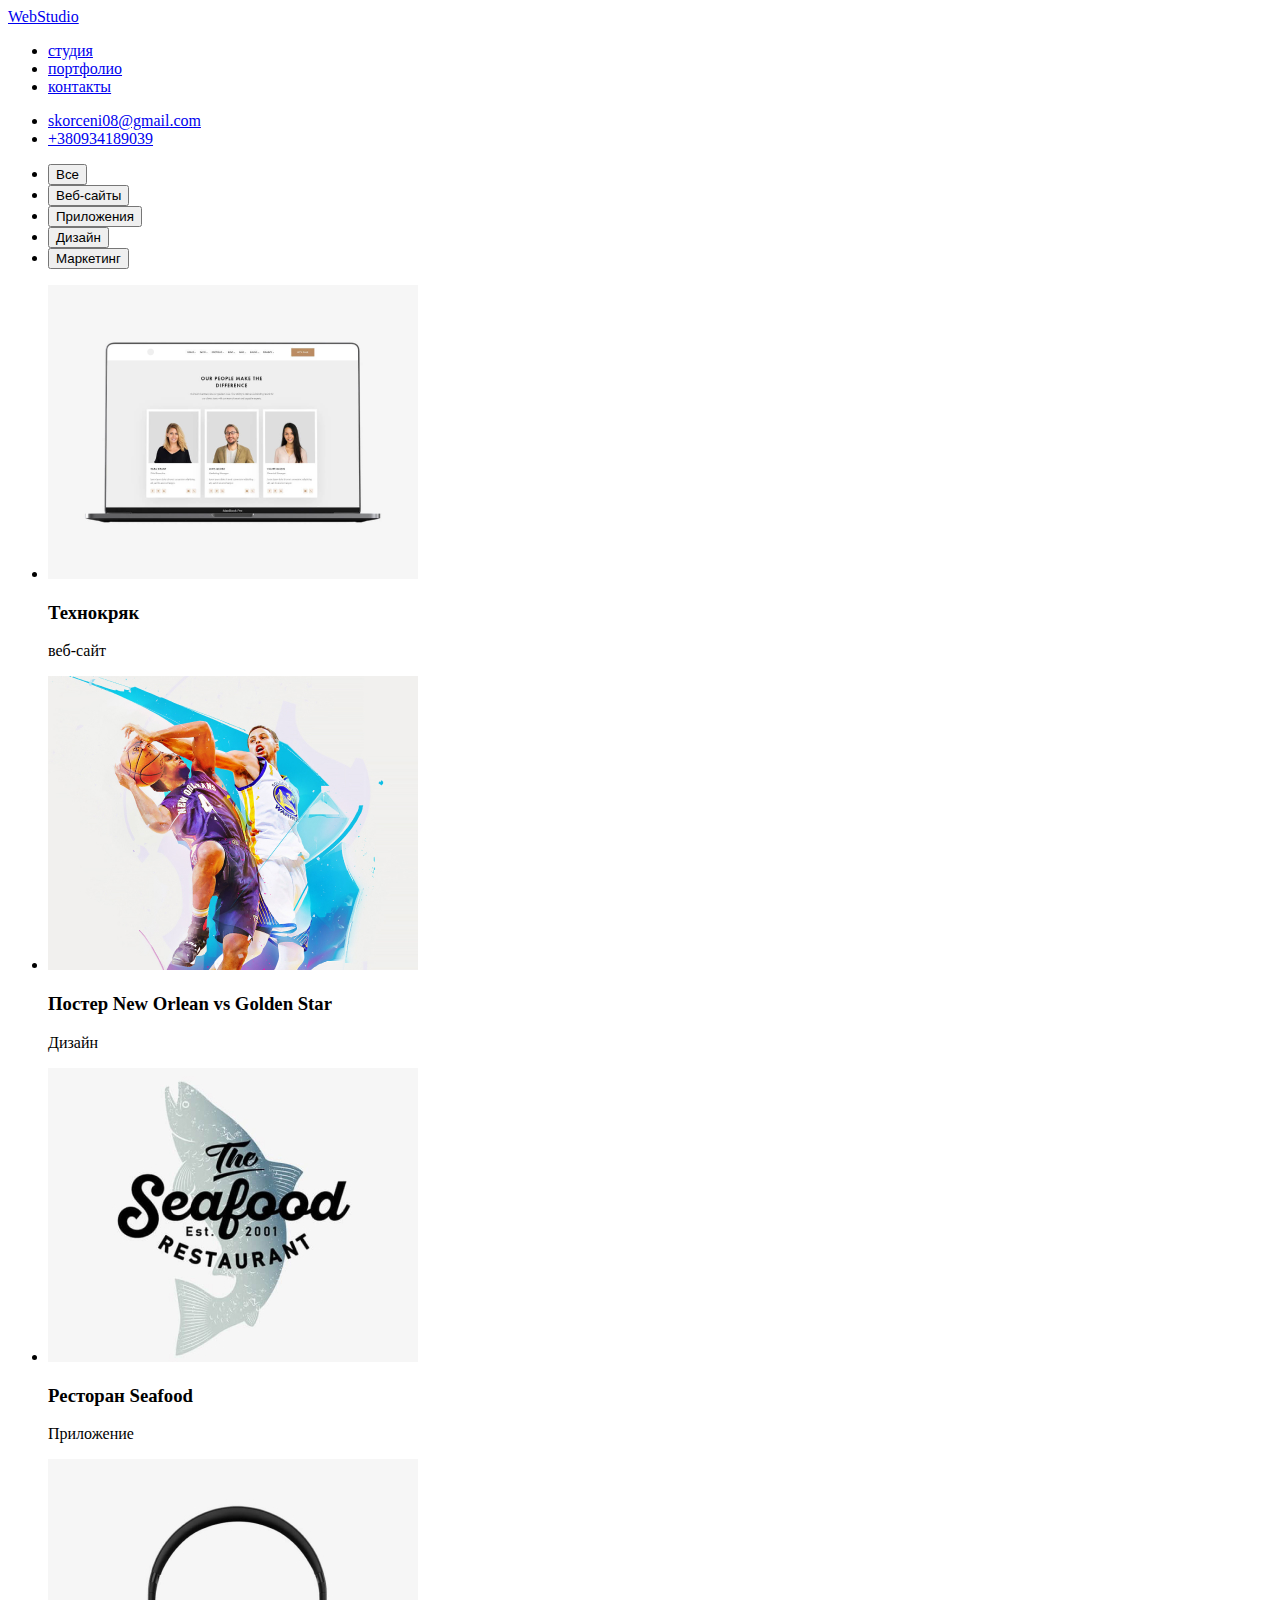
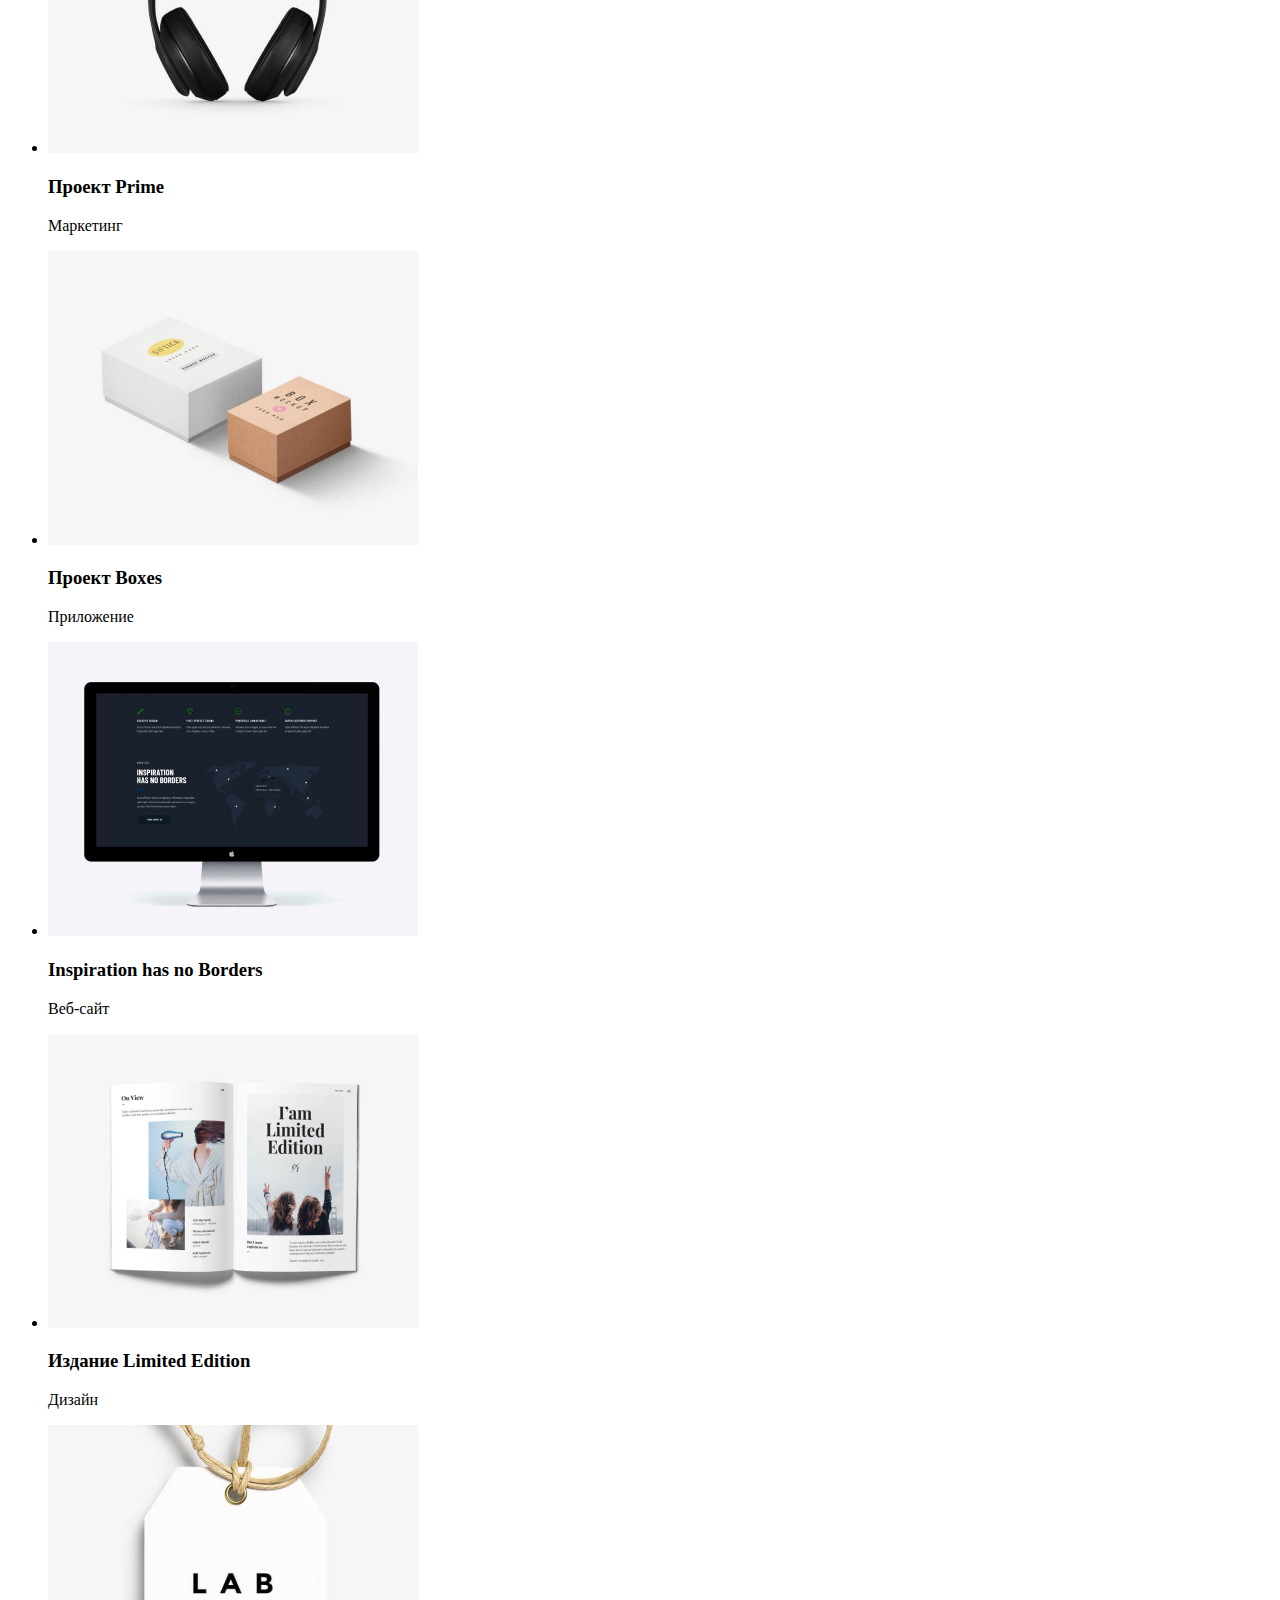
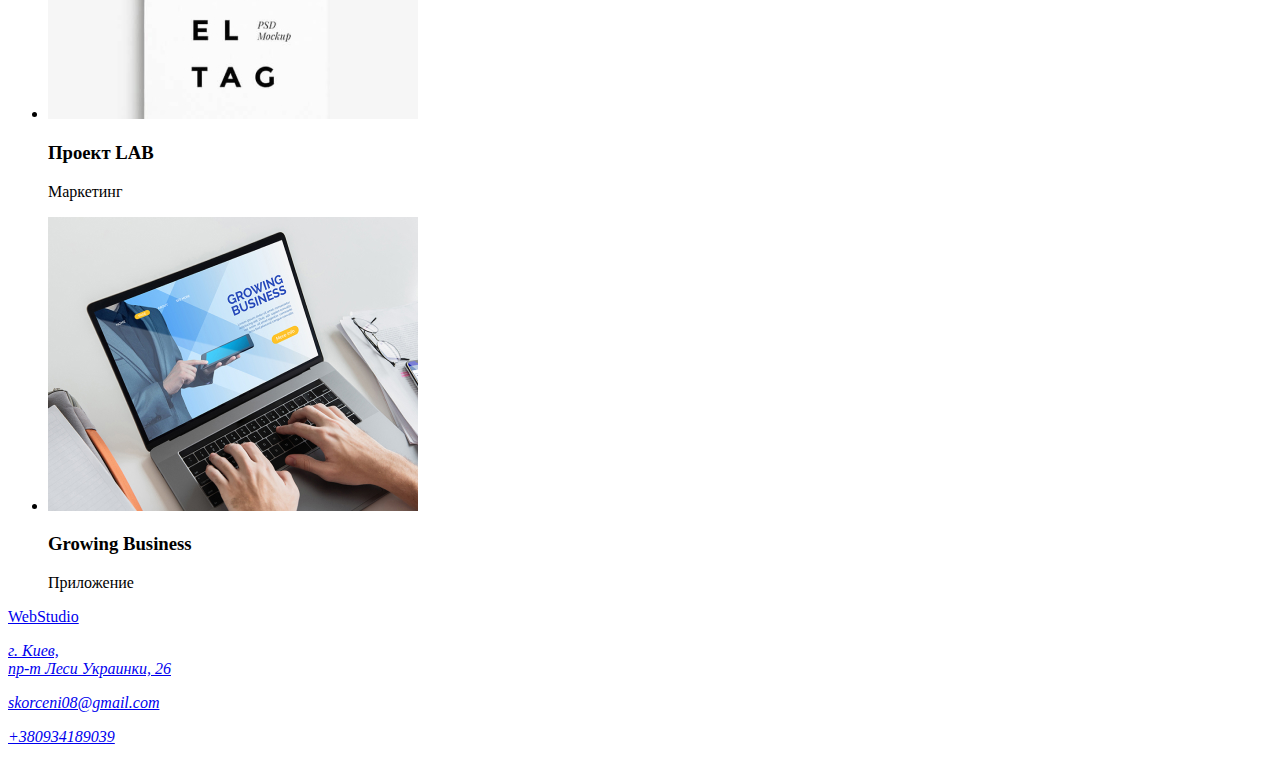
==== portfolio.html @ 2026e8f8 "html" ====
<!DOCTYPE html>
<html lang="en">
    <head>
        <meta charset="UTF-8">
        <meta name="viewport" content="width=device-width, initial-scale=1.0">
        <title>Document</title>
        <link rel="stylesheet" href="https://cdnjs.cloudflare.com/ajax/libs/modern-normalize/1.0.0/modern-normalize.min.css" integrity="sha512-ISS7cAi1PEhQ8jnbJpJZMd29NlhNj4AWYyLOSp2CE/CsHxTCu+r+t0D2yoJudVrd0/8fTVPUVDzY5Tvli75u/g==" crossorigin="anonymous" />
        <link rel="stylesheet" href="./css/style.css">
        <link rel = "preconnect" href = "https://fonts.gstatic.com">
    </head>
<body>
<!--навигация-->
    <header>
        <nav>
           <a href="./index.html">WebStudio</a>
           <ul>   
              <li><a href="./studia.html">студия</a></li>
              <li><a href="./portfolio.html">портфолио</a></li>
              <li><a href="./contacts.html">контакты</a></li>  
          </ul>
        </nav>
        <!--контакты-->
          <ul>
            <li><a href="mailto:skorceni08@gmail.com">skorceni08@gmail.com</a></li>
            <li><a href="tel:+380934189039">+380934189039</a></li>
          </ul>
    </header>
    <main>
        <!-- функционал -->
        <section>
          <ul>
            <li class="buttons" type="button"><button>Все</button> </li>
            <li class="buttons" type="button"><button>Веб-сайты</button></li>
            <li class="buttons" type="button"><button>Приложения</button></li>
            <li class="buttons" type="button"><button>Дизайн</button> </li>
            <li class="buttons" type="button"><button>Маркетинг</button> </li>
          </ul>
        </section>
        <!--портфолио-->
        <section>
          <ul>
            <li>
              <img class="portfolio" src="./img/techno.png" alt="вебсайт" width="370">
              <h3>Технокряк</h3>
              <p>веб-сайт</p>
            </li>
            <li>
              <img class="portfolio" src="./img/design.jpg" alt="дизайн" width="370">
              <h3>Постер New Orlean vs Golden Star</h3>
              <p>Дизайн</p>
            </li>
            <li>
              <img class="portfolio" src="./img/apps.jpg" alt="приложение" width="370">
              <h3>Ресторан Seafood</h3>
              <p>Приложение</p>
            </li>
            <li>
              <img class="portfolio" src="./img/marketing.jpg" alt="маркетинг">
              <h3>Проект Prime</h3>
              <p>Маркетинг</p>
            </li>
            <li>
              <img class="portfolio" src="./img/apps2.jpg" alt="приложение">
              <h3>Проект Boxes</h3>
              <p>Приложение</p>
            </li>
            <li>
              <img class="portfolio" src="./img/website2.jpg" alt="вебсайт">
              <h3>Inspiration has no Borders</h3>
              <p>Веб-сайт</p>
            </li>
            <li>
              <img class="portfolio" src="./img/design2.jpg" alt="вебсайт">
              <h3>Издание Limited Edition</h3>
              <p>Дизайн</p>
            </li>
            <li>
              <img class="portfolio" src="./img/marketing2.jpg" alt="маркетинг">
              <h3>Проект LAB</h3>
              <p>Маркетинг</p>
            </li>
            <li>
              <img class="portfolio" src="./img/apps3.jpg" alt="приложение">
              <h3>Growing Business</h3>
              <p>Приложение</p>
            </li>
          </ul>
        </section>
    </main> 
      <!-- Футер -->
      <footer>
        <a href="./index.html">WebStudio</a>
          <address>        
            <p><a href="https://www.google.com/maps/place/Lesi+Ukrainky+Blvd,+26,+Kyiv,+02000/@50.4265841,30.5361971,17z/data=!3m1!4b1!4m5!3m4!1s0x40d4cf0e033ecbe9:0x57a4dffefec77da0!8m2!3d50.4265807!4d30.5383858"> г. Киев,<br> пр-т Леси Украинки, 26</a></p>
          </address>
          <address>
            <p><a href="mailto:skorceni08@gmail.com">skorceni08@gmail.com</a></p>
            <p><a href="tel:+380934189039">+380934189039</a></p>
          </address>
      </footer>
  </body>
</html>
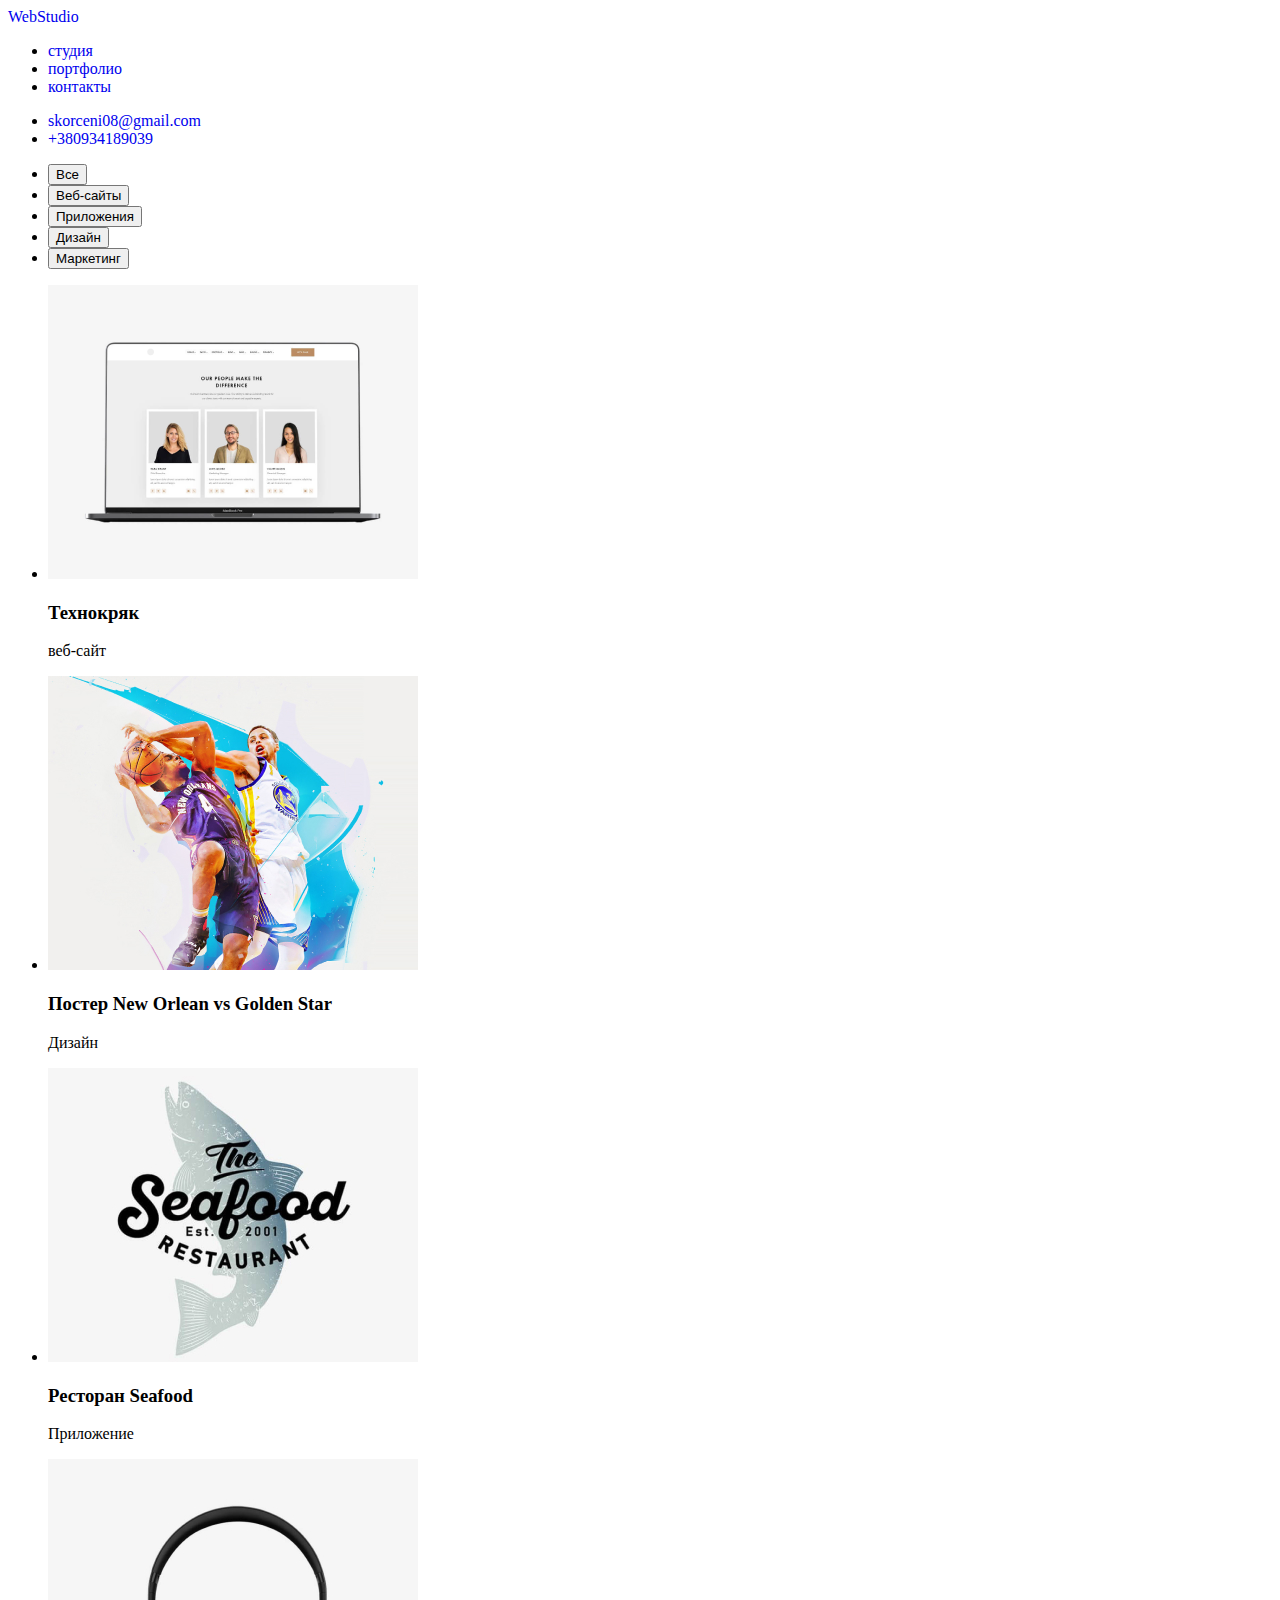
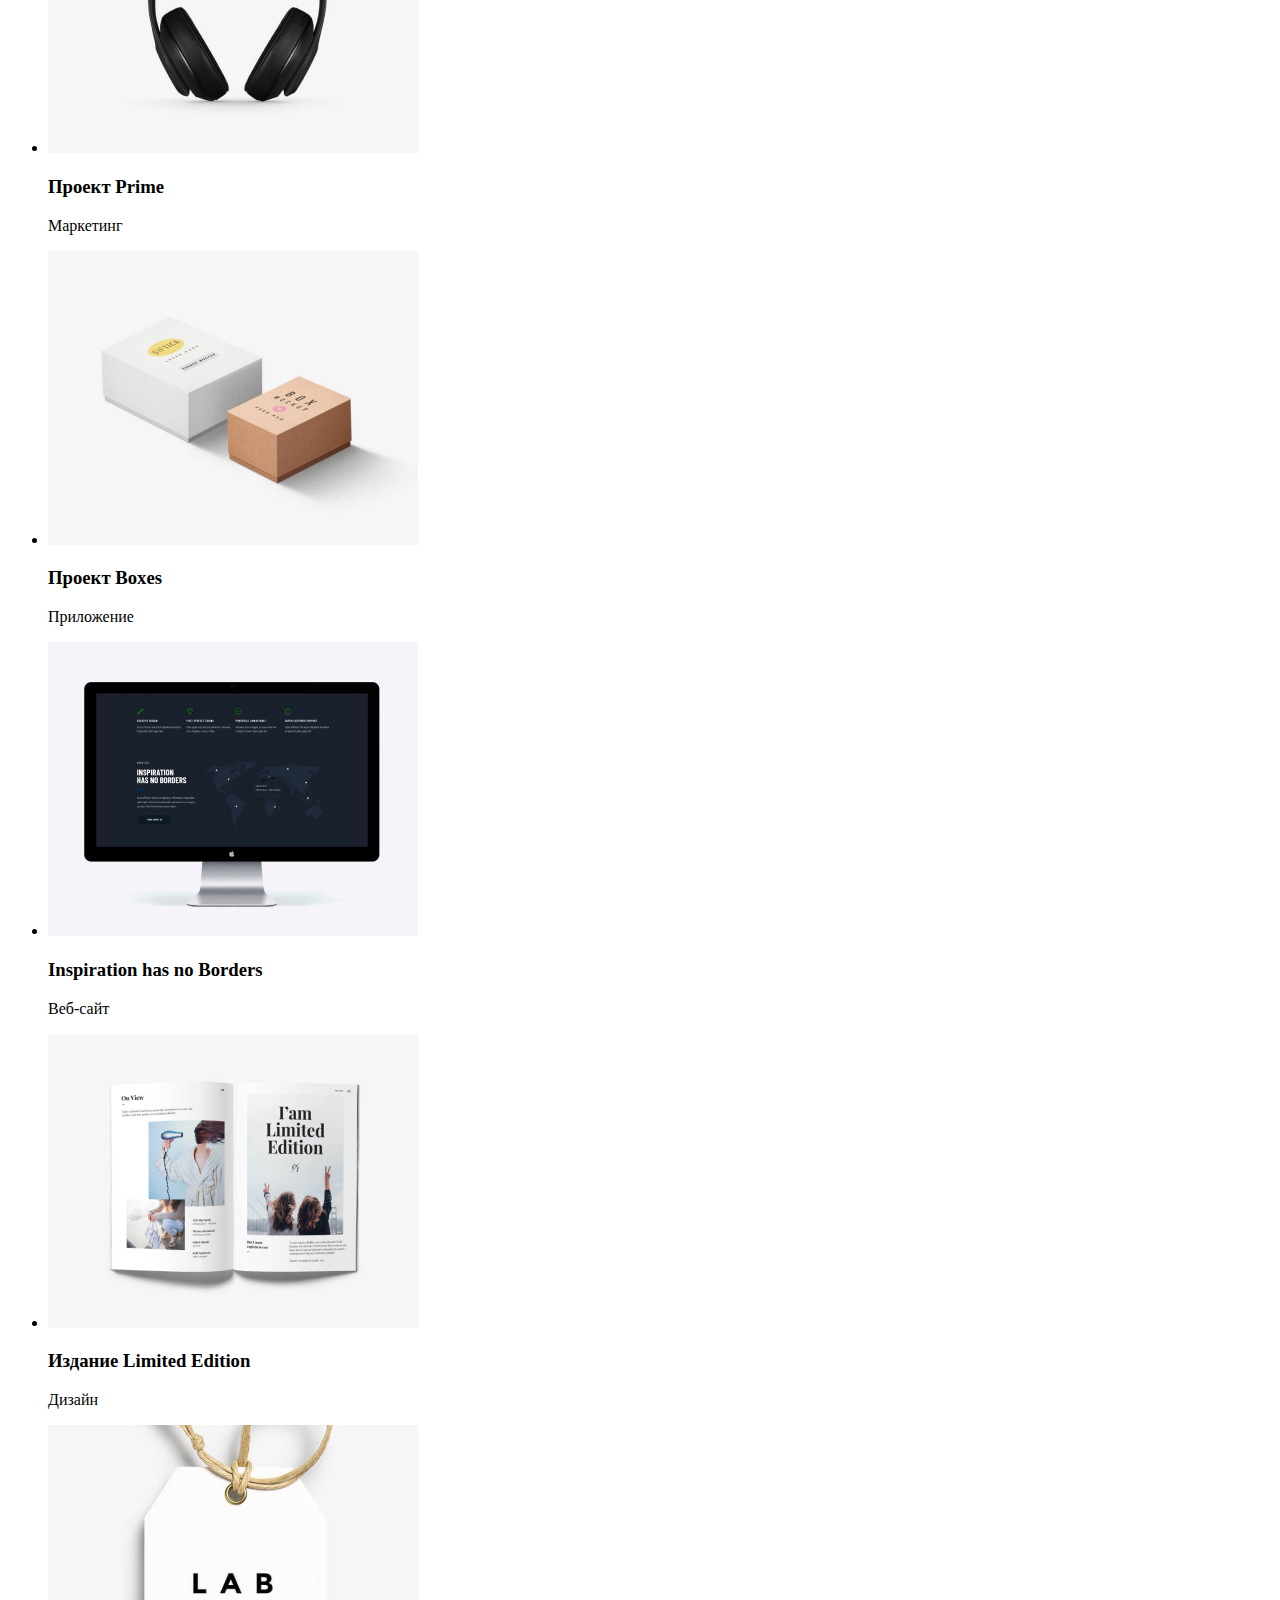
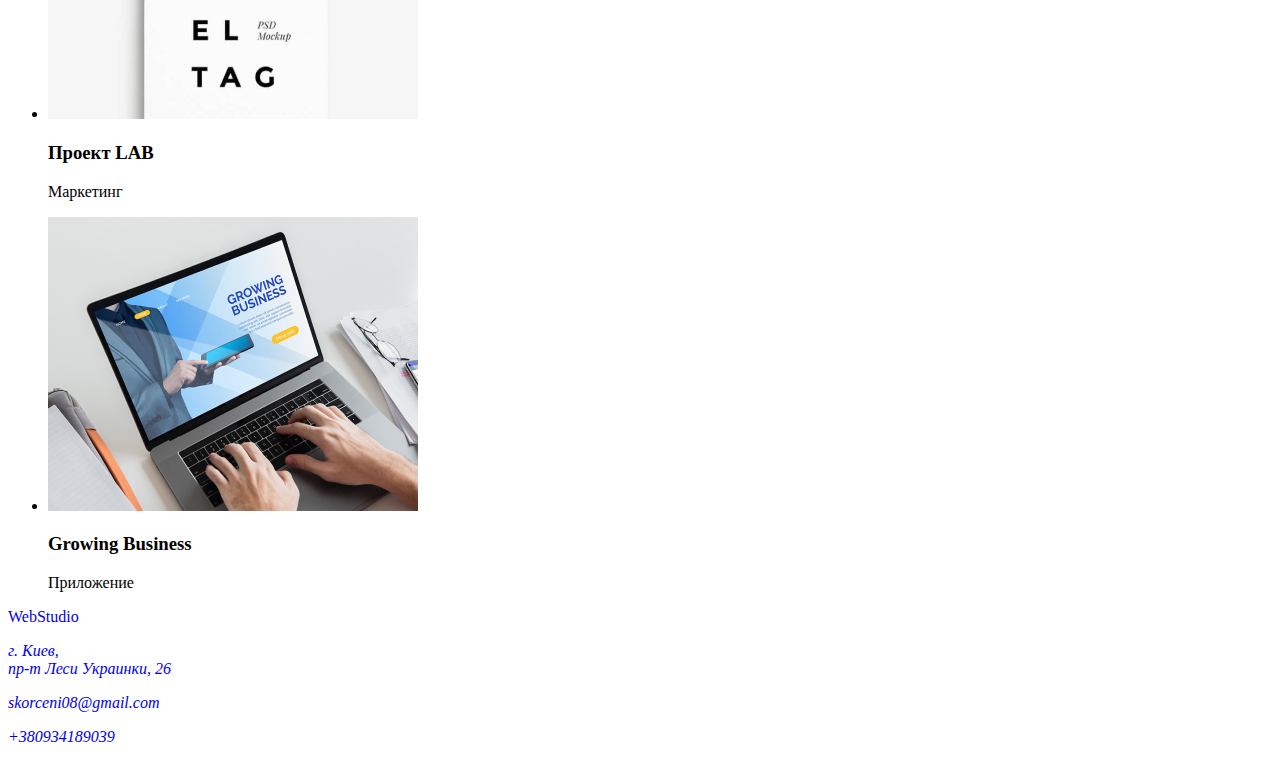
==== commit f45c605a: "css" ====
--- a/portfolio.html
+++ b/portfolio.html
@@ -1,14 +1,16 @@
 <!DOCTYPE html>
 <html lang="en">
-    <head>
-        <meta charset="UTF-8">
-        <meta name="viewport" content="width=device-width, initial-scale=1.0">
-        <title>Document</title>
-        <link rel="stylesheet" href="https://cdnjs.cloudflare.com/ajax/libs/modern-normalize/1.0.0/modern-normalize.min.css" integrity="sha512-ISS7cAi1PEhQ8jnbJpJZMd29NlhNj4AWYyLOSp2CE/CsHxTCu+r+t0D2yoJudVrd0/8fTVPUVDzY5Tvli75u/g==" crossorigin="anonymous" />
-        <link rel="stylesheet" href="./css/style.css">
-        <link rel = "preconnect" href = "https://fonts.gstatic.com">
-    </head>
-<body>
+<head>
+    <meta charset="UTF-8">
+    <meta name="viewport" content="width=device-width, initial-scale=1.0">
+    <title>Document</title> 
+    <link rel="stylesheet" href="./css/style.css">
+    <link rel="stylesheet" href="https://cdnjs.cloudflare.com/ajax/libs/modern-normalize/1.0.0/modern-normalize.min.css" integrity="sha512-ISS7cAi1PEhQ8jnbJpJZMd29NlhNj4AWYyLOSp2CE/CsHxTCu+r+t0D2yoJudVrd0/8fTVPUVDzY5Tvli75u/g==" crossorigin="anonymous" />
+    <link rel = "preconnect" href = "https://fonts.gstatic.com">
+    
+  </head>
+
+  <body>
 <!--навигация-->
     <header>
         <nav>
--- a/css/style.css
+++ b/css/style.css
@@ -0,0 +1,16 @@
+body {
+background-color:white;
+}
+
+a {
+  text-decoration: none;
+}
+
+.footer {
+  background-color: #000000;
+}
+.buttons :hover,
+.buttons :focus {
+ background-color: #2196F3;
+  color: white
+}
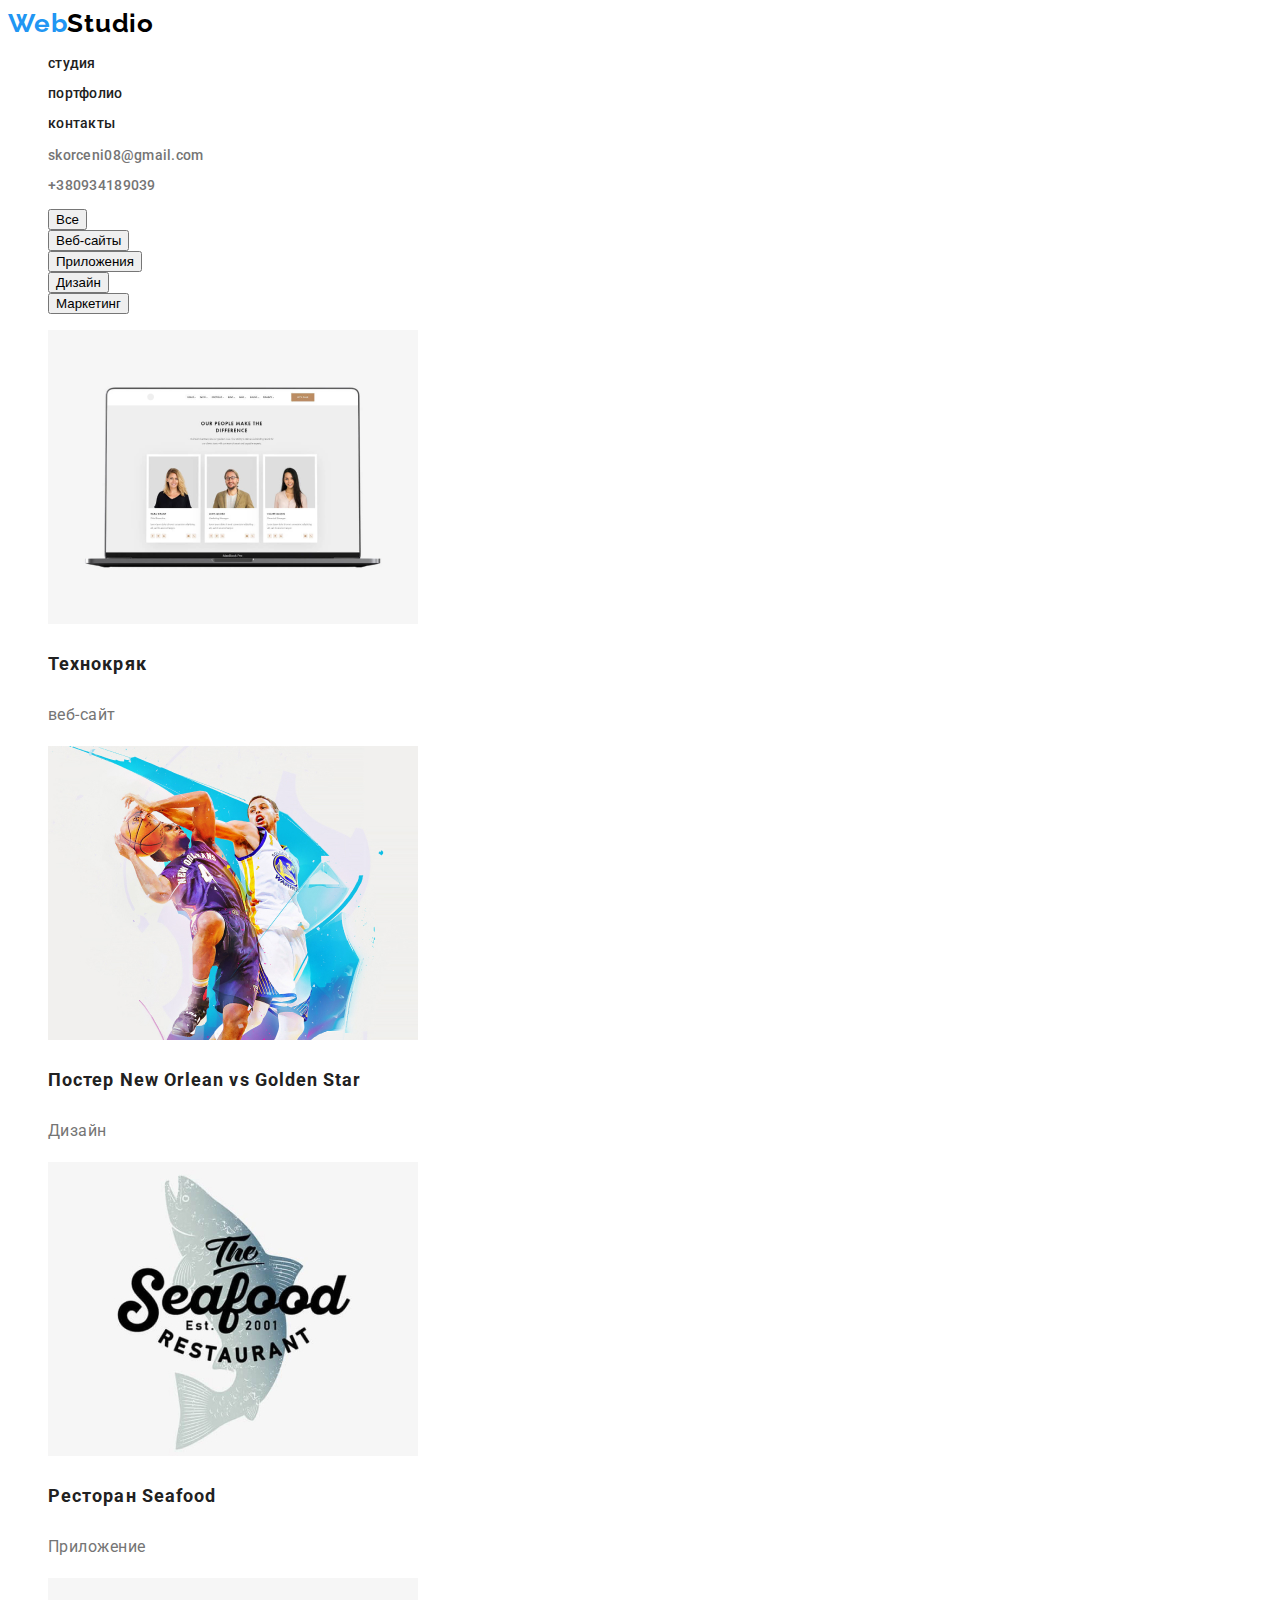
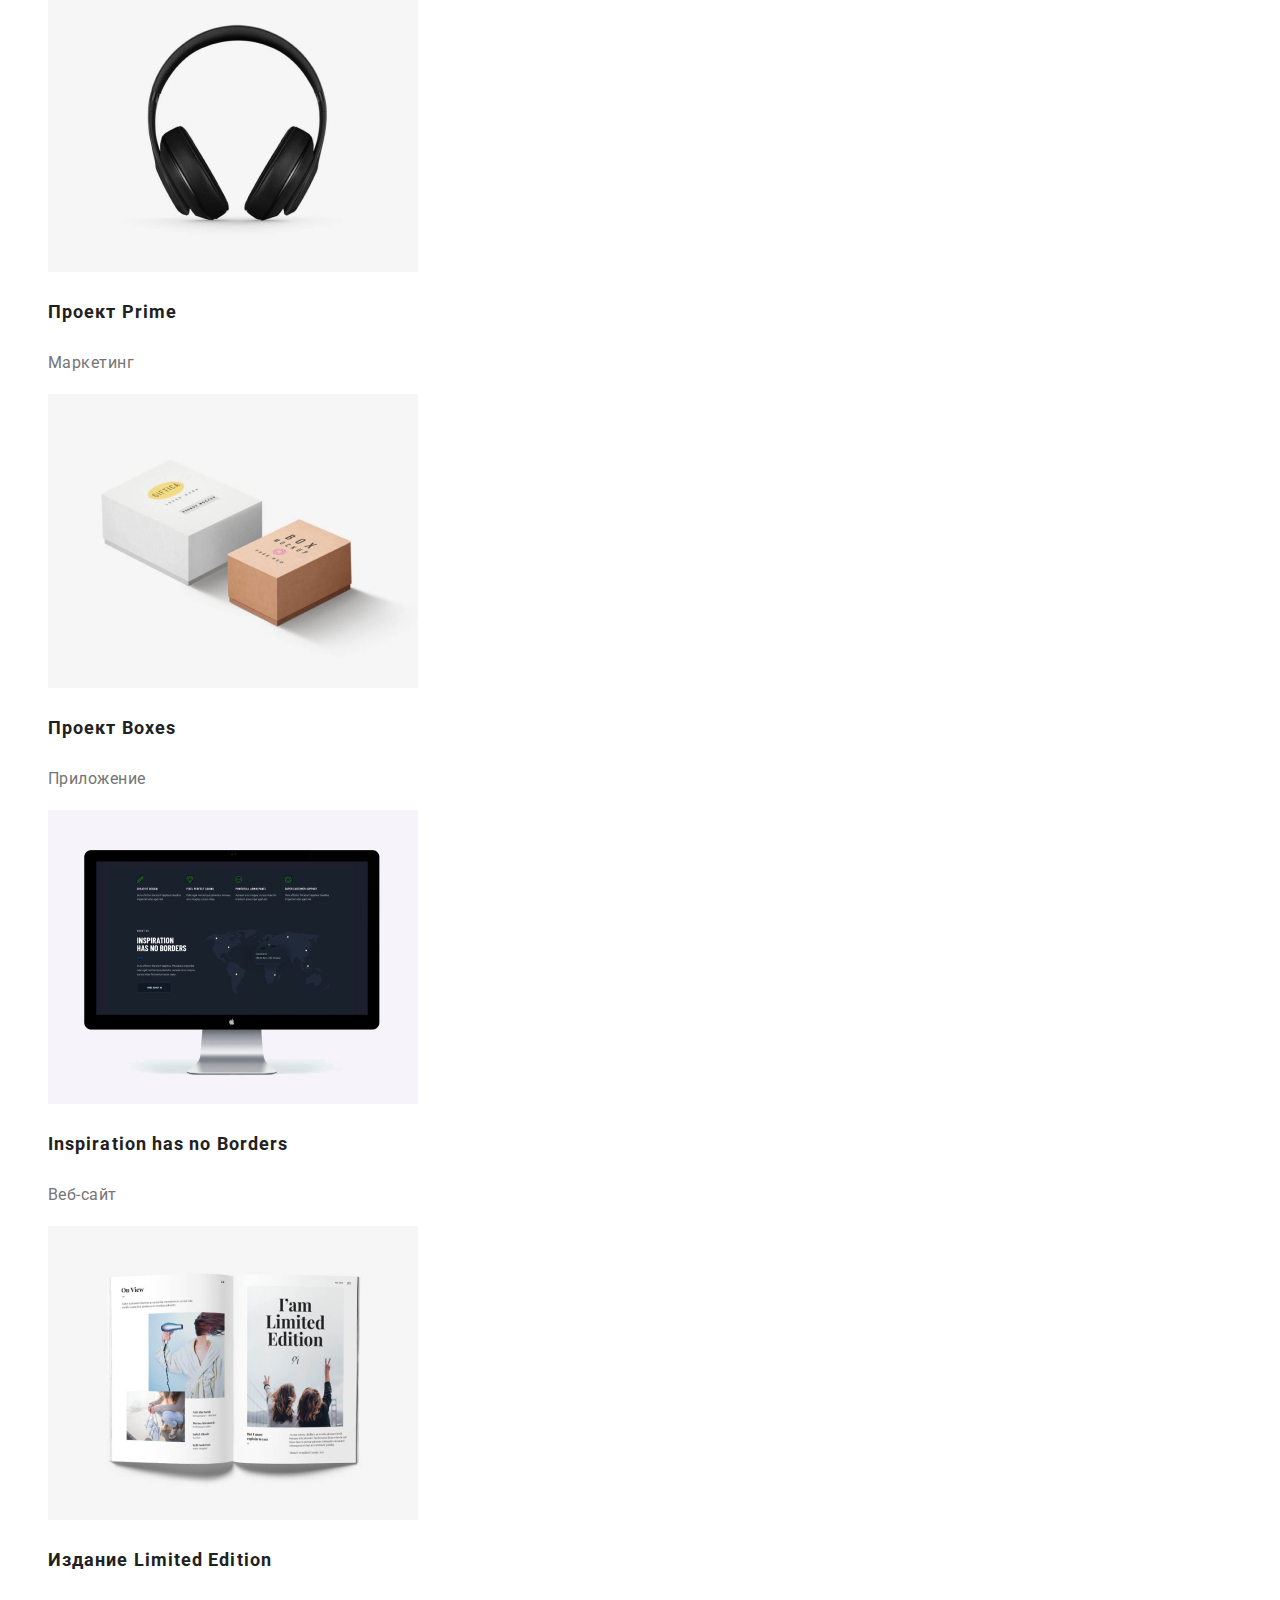
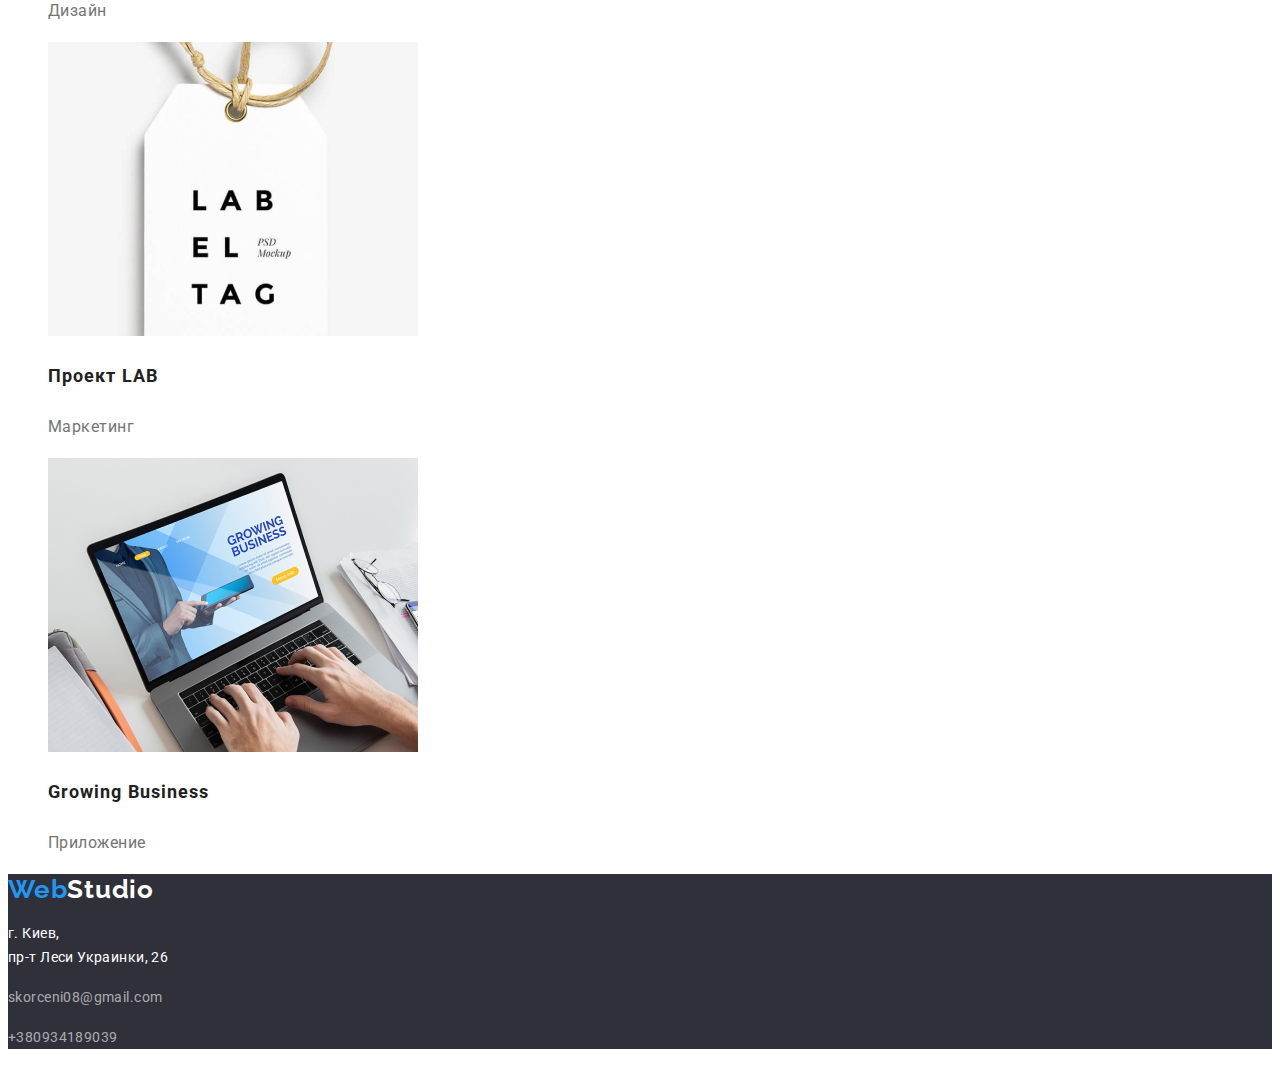
==== commit 68229d83: "cssfin" ====
--- a/portfolio.html
+++ b/portfolio.html
@@ -6,32 +6,35 @@
     <title>Document</title> 
     <link rel="stylesheet" href="./css/style.css">
     <link rel="stylesheet" href="https://cdnjs.cloudflare.com/ajax/libs/modern-normalize/1.0.0/modern-normalize.min.css" integrity="sha512-ISS7cAi1PEhQ8jnbJpJZMd29NlhNj4AWYyLOSp2CE/CsHxTCu+r+t0D2yoJudVrd0/8fTVPUVDzY5Tvli75u/g==" crossorigin="anonymous" />
-    <link rel = "preconnect" href = "https://fonts.gstatic.com">
-    
-  </head>
-
-  <body>
+    <link rel="preconnect" href="https://fonts.gstatic.com">
+    <link rel="stylesheet" href="https://fonts.googleapis.com/css2?family=Raleway&family=Roboto&display=swap">
+    <link rel="preconnect" href="https://fonts.gstatic.com">
+    <link rel="stylesheet" href="https://fonts.googleapis.com/css2?family=Raleway&family=Roboto&display=swap" >  
+</head>
+<body>
 <!--навигация-->
-    <header>
+    <header class="header">
         <nav>
-           <a href="./index.html">WebStudio</a>
-           <ul>   
-              <li><a href="./studia.html">студия</a></li>
-              <li><a href="./portfolio.html">портфолио</a></li>
-              <li><a href="./contacts.html">контакты</a></li>  
+           
+           <a href="./index.html"class="header-logo"><span class="web">Web</span><span class="studio">Studio</span></a>
+           
+           <ul class="header-navigation">   
+              <li><a href="./studia.html" class="header-link"><p>студия</p></a></li>
+              <li><a href="./portfolio.html" class="header-link"><p>портфолио</p></a></li>
+              <li><a href="./contacts.html" class="header-link"><p>контакты</p></a></li>  
           </ul>
         </nav>
         <!--контакты-->
-          <ul>
-            <li><a href="mailto:skorceni08@gmail.com">skorceni08@gmail.com</a></li>
-            <li><a href="tel:+380934189039">+380934189039</a></li>
+          <ul class="heder-contacts">
+            <li><a href="mailto:skorceni08@gmail.com" class="header-contact"><p>skorceni08@gmail.com</p></a></li>
+            <li><a href="tel:+380934189039" class="header-contact"><p>+380934189039</p> </a></li>
           </ul>
     </header>
-    <main>
+    <main class="maininfo">
         <!-- функционал -->
-        <section>
-          <ul>
-            <li class="buttons" type="button"><button>Все</button> </li>
+        <section class="buttons-section">
+          <ul >
+            <li class="buttons" type="button"><button><span>Все</span></button> </li>
             <li class="buttons" type="button"><button>Веб-сайты</button></li>
             <li class="buttons" type="button"><button>Приложения</button></li>
             <li class="buttons" type="button"><button>Дизайн</button> </li>
@@ -43,62 +46,62 @@
           <ul>
             <li>
               <img class="portfolio" src="./img/techno.png" alt="вебсайт" width="370">
-              <h3>Технокряк</h3>
-              <p>веб-сайт</p>
+              <h3 class="name-project">Технокряк</h3>
+              <p class="tipe-project">веб-сайт</p>
             </li>
             <li>
               <img class="portfolio" src="./img/design.jpg" alt="дизайн" width="370">
-              <h3>Постер New Orlean vs Golden Star</h3>
-              <p>Дизайн</p>
+              <h3 class="name-project">Постер New Orlean vs Golden Star</h3>
+              <p class="tipe-project">Дизайн</p>
             </li>
             <li>
               <img class="portfolio" src="./img/apps.jpg" alt="приложение" width="370">
-              <h3>Ресторан Seafood</h3>
-              <p>Приложение</p>
+              <h3 class="name-project">Ресторан Seafood</h3>
+              <p class="tipe-project">Приложение</p>
             </li>
             <li>
               <img class="portfolio" src="./img/marketing.jpg" alt="маркетинг">
-              <h3>Проект Prime</h3>
-              <p>Маркетинг</p>
+              <h3 class="name-project">Проект Prime</h3>
+              <p class="tipe-project">Маркетинг</p>
             </li>
             <li>
               <img class="portfolio" src="./img/apps2.jpg" alt="приложение">
-              <h3>Проект Boxes</h3>
-              <p>Приложение</p>
+              <h3 class="name-project">Проект Boxes</h3>
+              <p class="tipe-project">Приложение</p>
             </li>
             <li>
               <img class="portfolio" src="./img/website2.jpg" alt="вебсайт">
-              <h3>Inspiration has no Borders</h3>
-              <p>Веб-сайт</p>
+              <h3 class="name-project">Inspiration has no Borders</h3>
+              <p class="tipe-project">Веб-сайт</p>
             </li>
             <li>
               <img class="portfolio" src="./img/design2.jpg" alt="вебсайт">
-              <h3>Издание Limited Edition</h3>
-              <p>Дизайн</p>
+              <h3 class="name-project">Издание Limited Edition</h3>
+              <p class="tipe-project">Дизайн</p>
             </li>
             <li>
               <img class="portfolio" src="./img/marketing2.jpg" alt="маркетинг">
-              <h3>Проект LAB</h3>
-              <p>Маркетинг</p>
+              <h3 class="name-project">Проект LAB</h3>
+              <p class="tipe-project">Маркетинг</p>
             </li>
             <li>
               <img class="portfolio" src="./img/apps3.jpg" alt="приложение">
-              <h3>Growing Business</h3>
-              <p>Приложение</p>
+              <h3 class="name-project">Growing Business</h3>
+              <p class="tipe-project">Приложение</p>
             </li>
           </ul>
         </section>
     </main> 
       <!-- Футер -->
-      <footer>
-        <a href="./index.html">WebStudio</a>
-          <address>        
-            <p><a href="https://www.google.com/maps/place/Lesi+Ukrainky+Blvd,+26,+Kyiv,+02000/@50.4265841,30.5361971,17z/data=!3m1!4b1!4m5!3m4!1s0x40d4cf0e033ecbe9:0x57a4dffefec77da0!8m2!3d50.4265807!4d30.5383858"> г. Киев,<br> пр-т Леси Украинки, 26</a></p>
-          </address>
-          <address>
-            <p><a href="mailto:skorceni08@gmail.com">skorceni08@gmail.com</a></p>
-            <p><a href="tel:+380934189039">+380934189039</a></p>
-          </address>
-      </footer>
-  </body>
+      <footer class="footer">
+        <a href="./index.html" class="logo" ><span class="web">Web</span><span class="footerstudio">Studio</span></a>
+        <address>        
+          <p><a href="https://www.google.com/maps/place/Lesi+Ukrainky+Blvd,+26,+Kyiv,+02000/@50.4265841,30.5361971,17z/data=!3m1!4b1!4m5!3m4!1s0x40d4cf0e033ecbe9:0x57a4dffefec77da0!8m2!3d50.4265807!4d30.5383858" class="footer-map"> г. Киев,<br> пр-т Леси Украинки, 26</a></p>
+        </address>
+        <address>
+          <p><a href="mailto:skorceni08@gmail.com" class="footer-contacts">skorceni08@gmail.com</a></p>
+          <p><a href="tel:+380934189039" class="footer-contacts">+380934189039</a></p>
+        </address>
+</footer>
+</body>
 </html>--- a/css/style.css
+++ b/css/style.css
@@ -1,16 +1,207 @@
-body {
-background-color:white;
-}
-
 a {
   text-decoration: none;
 }
-
+li {
+  list-style-type: none;
+}
+.header-logo{
+  font-family: Raleway;
+  font-style: normal;
+  font-weight: bold;
+  font-size: 26px;
+  line-height: 31px;
+  letter-spacing: 0.03em;
+}
+.web {
+  font-family: Raleway;
+  font-style: normal;
+  font-weight: bold;
+  font-size: 26px;
+  line-height: 31px;
+  letter-spacing: 0.03em;
+  color: #2196f3;
+}
+.studio {
+  font-family: Raleway;
+  font-style: normal;
+  font-weight: bold;
+  font-size: 26px;
+  line-height: 31px;
+  letter-spacing: 0.03em;
+  color: #000000;
+}
+
+.header{
+  background-color: #FFFFFF;
+}
+.header-link{
+  font-family: Roboto;
+  font-style: normal;
+  font-weight: 500;
+  font-size: 14px;
+  line-height: 16px;
+  letter-spacing: 0.02em;
+  color: #212121;
+}
+.header-contact{
+  font-family: Roboto;
+  font-style: normal;
+  font-weight: 500;
+  font-size: 14px;
+  line-height: 16px;
+  letter-spacing: 0.02em;
+  color: #757575;
+}
+.header-navigation :hover{
+  color: #2196F3;
+} 
+.heder-contacts :hover{
+  color: #2196F3;
+}
+.baner{
+  background-color:  #2F303A;
+}
+.baner-text{
+  font-family: Roboto;
+  font-style: normal;
+  font-weight: 900;
+  font-size: 44px;
+  line-height: 60px;
+  text-align: center;
+  letter-spacing: 0.06em;
+  text-transform: uppercase;
+  color: #FFFFFF;
+}
+.baner-buttons :hover{
+  color:white;
+  background:#2196f3;
+}
+.baner-buttontext{
+font-family: Roboto;
+font-style: normal;
+font-weight: bold;
+font-size: 16px;
+line-height: 30px;
+display: flex;
+align-items: center;
+text-align: center;
+letter-spacing: 0.06em;
+color: #FFFFFF;
+}
+.post-title{
+  font-family: Roboto;
+  font-style: normal;
+  font-weight: bold;
+  font-size: 14px;
+  line-height: 16px;
+  letter-spacing: 0.03em;
+  text-transform: uppercase;
+  color: #212121;
+  }
+.post-text{
+  font-family: Roboto;
+  font-style: normal;
+  font-weight: normal;
+  font-size: 14px;
+  line-height: 24px;
+  letter-spacing: 0.03em;
+  color: #757575;
+  }
+.post-work{
+  font-family: Roboto;
+  font-style: normal;
+  font-weight: bold;
+  font-size: 36px;
+  line-height: 42px;
+  text-align: center;
+  letter-spacing: 0.03em;
+  color: #212121;
+  }
+.post-team{
+  font-family: Roboto;
+  font-style: normal;
+  font-weight: bold;
+  font-size: 36px;
+  line-height: 42px;
+  text-align: center;
+  letter-spacing: 0.03em;
+  color: #212121;
+}
+.name{
+  font-family: Roboto;
+  font-style: normal;
+  font-weight: 500;
+  font-size: 16px;
+  line-height: 19px;
+  letter-spacing: 0.03em;
+  color: #212121;
+}
+.position{
+  font-family: Roboto;
+  font-style: normal;
+  font-weight: normal;
+  font-size: 16px;
+  line-height: 19px;
+  letter-spacing: 0.03em;
+  color: #757575;
+}
 .footer {
-  background-color: #000000;
-}
-.buttons :hover,
-.buttons :focus {
- background-color: #2196F3;
-  color: white
-}
+  background: #2F303A;
+}
+.footerstudio {
+  font-family: Raleway;
+  font-style: normal;
+  font-weight: bold;
+  font-size: 26px;
+  line-height: 31px;
+  letter-spacing: 0.03em;
+  color: white;
+}
+.footer-map{
+  font-family: Roboto;
+  font-style: normal;
+  font-weight: normal;
+  font-size: 14px;
+  line-height: 24px;
+  letter-spacing: 0.03em;
+  color: #FFFFFF;
+}
+.footer-contacts{
+font-family: Roboto;
+font-style: normal;
+font-weight: normal;
+font-size: 14px;
+line-height: 24px;
+letter-spacing: 0.03em;
+color: rgba(255, 255, 255, 0.6);
+}
+
+address :hover{
+  color: #2196f3;
+}
+
+                              .buttons :hover{
+                                color:white;
+                                background:#2196f3;
+                              }
+                              .name-project{
+                                font-family: Roboto;
+                                font-style: normal;
+                                font-weight: bold;
+                                font-size: 18px;
+                                line-height: 36px;
+                                letter-spacing: 0.06em;
+                                color: #212121;
+                              }
+                              .tipe-project{
+                                font-family: Roboto;
+                                font-style: normal;
+                                font-weight: normal;
+                                font-size: 16px;
+                                line-height: 30px;
+                                letter-spacing: 0.03em;
+                                color: #757575;
+                              }
+
+  
+  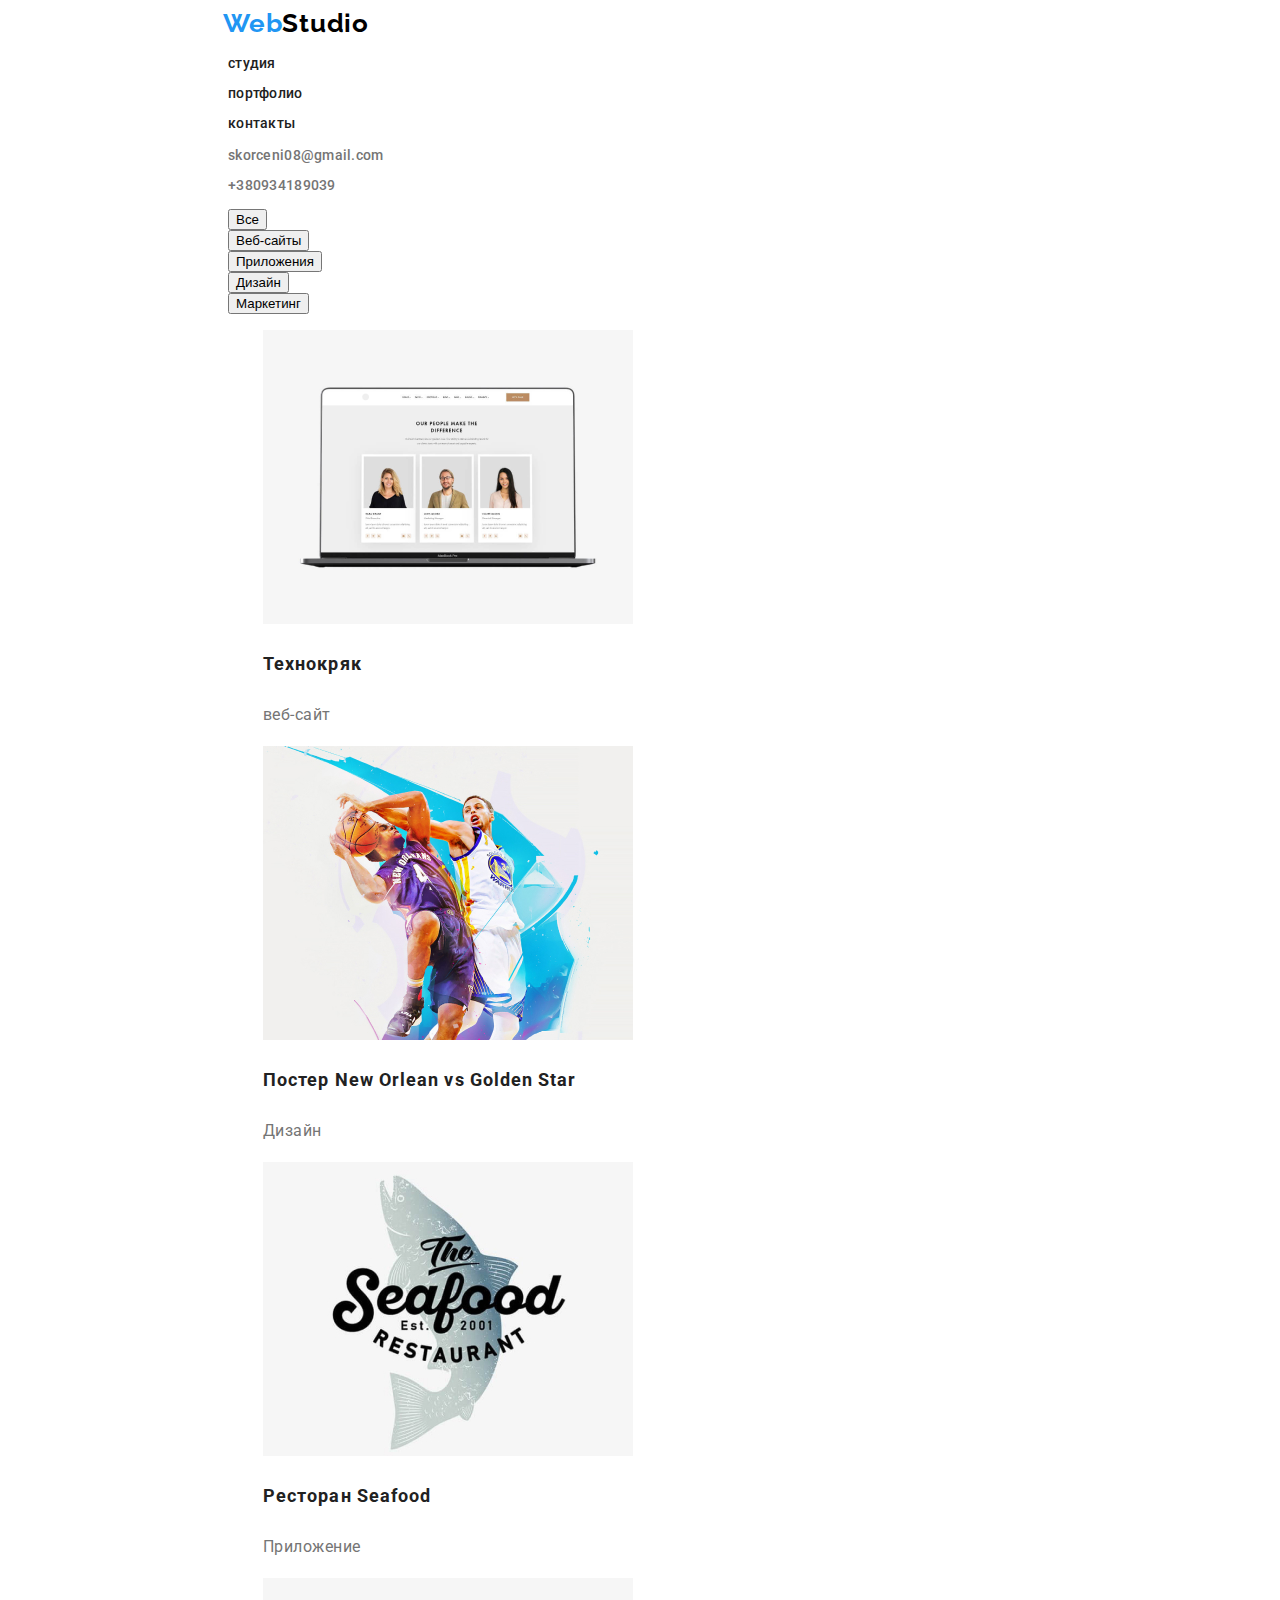
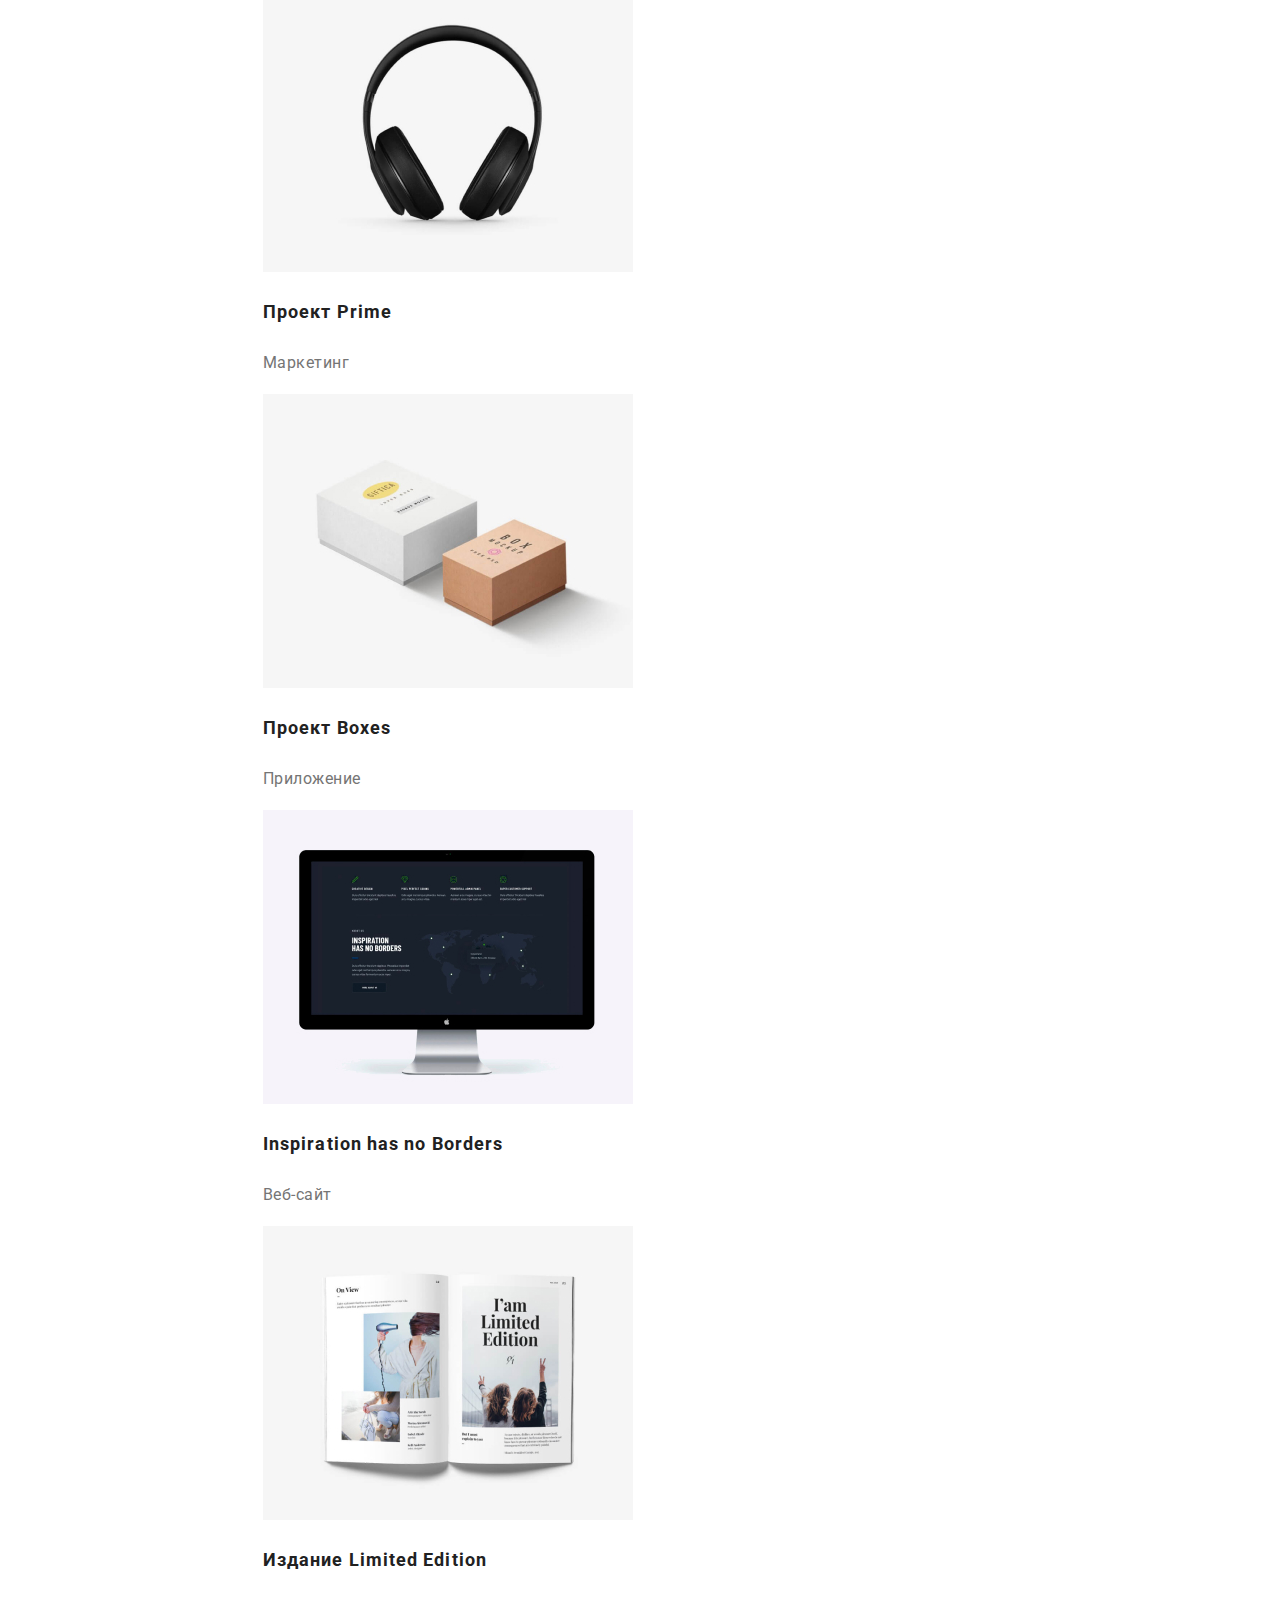
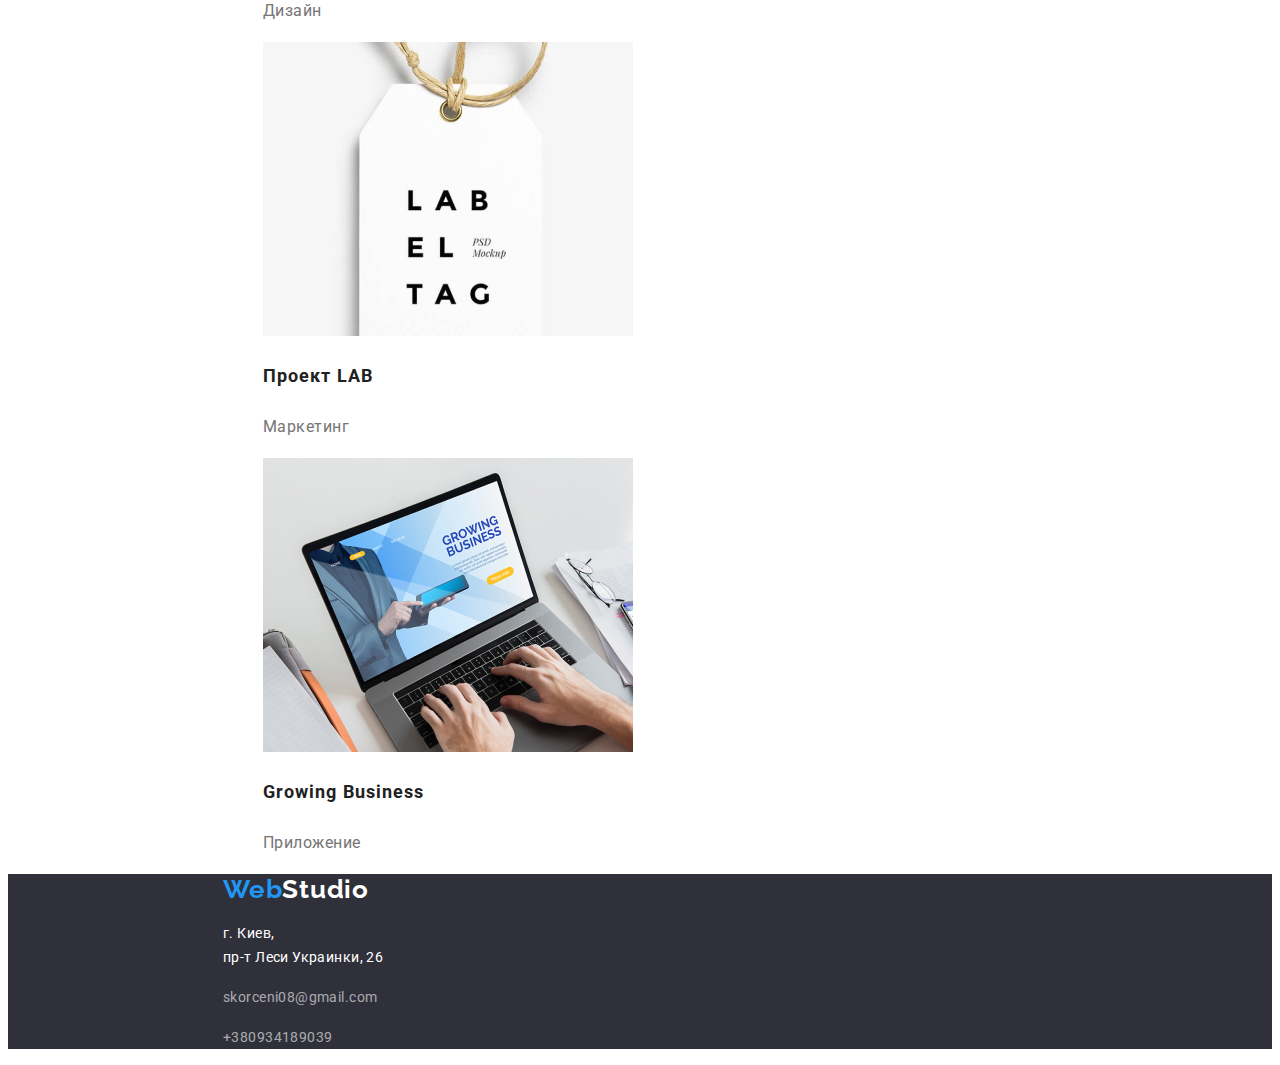
==== commit b1256396: "padding" ====
--- a/portfolio.html
+++ b/portfolio.html
@@ -42,7 +42,7 @@
           </ul>
         </section>
         <!--портфолио-->
-        <section>
+        <section class="portfolio-container">
           <ul>
             <li>
               <img class="portfolio" src="./img/techno.png" alt="вебсайт" width="370">
--- a/css/style.css
+++ b/css/style.css
@@ -1,3 +1,6 @@
+body {
+  box-flex: ;
+}
 a {
   text-decoration: none;
 }
@@ -11,6 +14,7 @@
   font-size: 26px;
   line-height: 31px;
   letter-spacing: 0.03em;
+  padding-left: 35px;
 }
 .web {
   font-family: Raleway;
@@ -33,6 +37,7 @@
 
 .header{
   background-color: #FFFFFF;
+  padding-left: 180px;
 }
 .header-link{
   font-family: Roboto;
@@ -60,6 +65,7 @@
 }
 .baner{
   background-color:  #2F303A;
+  padding-left: 180px;
 }
 .baner-text{
   font-family: Roboto;
@@ -88,6 +94,9 @@
 letter-spacing: 0.06em;
 color: #FFFFFF;
 }
+.post-benefits{
+  padding-left: 180px;
+}
 .post-title{
   font-family: Roboto;
   font-style: normal;
@@ -106,6 +115,9 @@
   line-height: 24px;
   letter-spacing: 0.03em;
   color: #757575;
+  }
+  .our-work{
+    padding-left: 180px;
   }
 .post-work{
   font-family: Roboto;
@@ -117,6 +129,9 @@
   letter-spacing: 0.03em;
   color: #212121;
   }
+  .our-team{
+    padding-left: 180px;
+  }
 .post-team{
   font-family: Roboto;
   font-style: normal;
@@ -147,6 +162,7 @@
 }
 .footer {
   background: #2F303A;
+  padding-left: 215px;
 }
 .footerstudio {
   font-family: Raleway;
@@ -202,6 +218,14 @@
                                 letter-spacing: 0.03em;
                                 color: #757575;
                               }
+                              .buttons-section {
+                                padding-left: 180px;
+                              }
+                              .portfolio-container{
+                                padding-left: 215px;
+                              }
+                              
+
 
   
   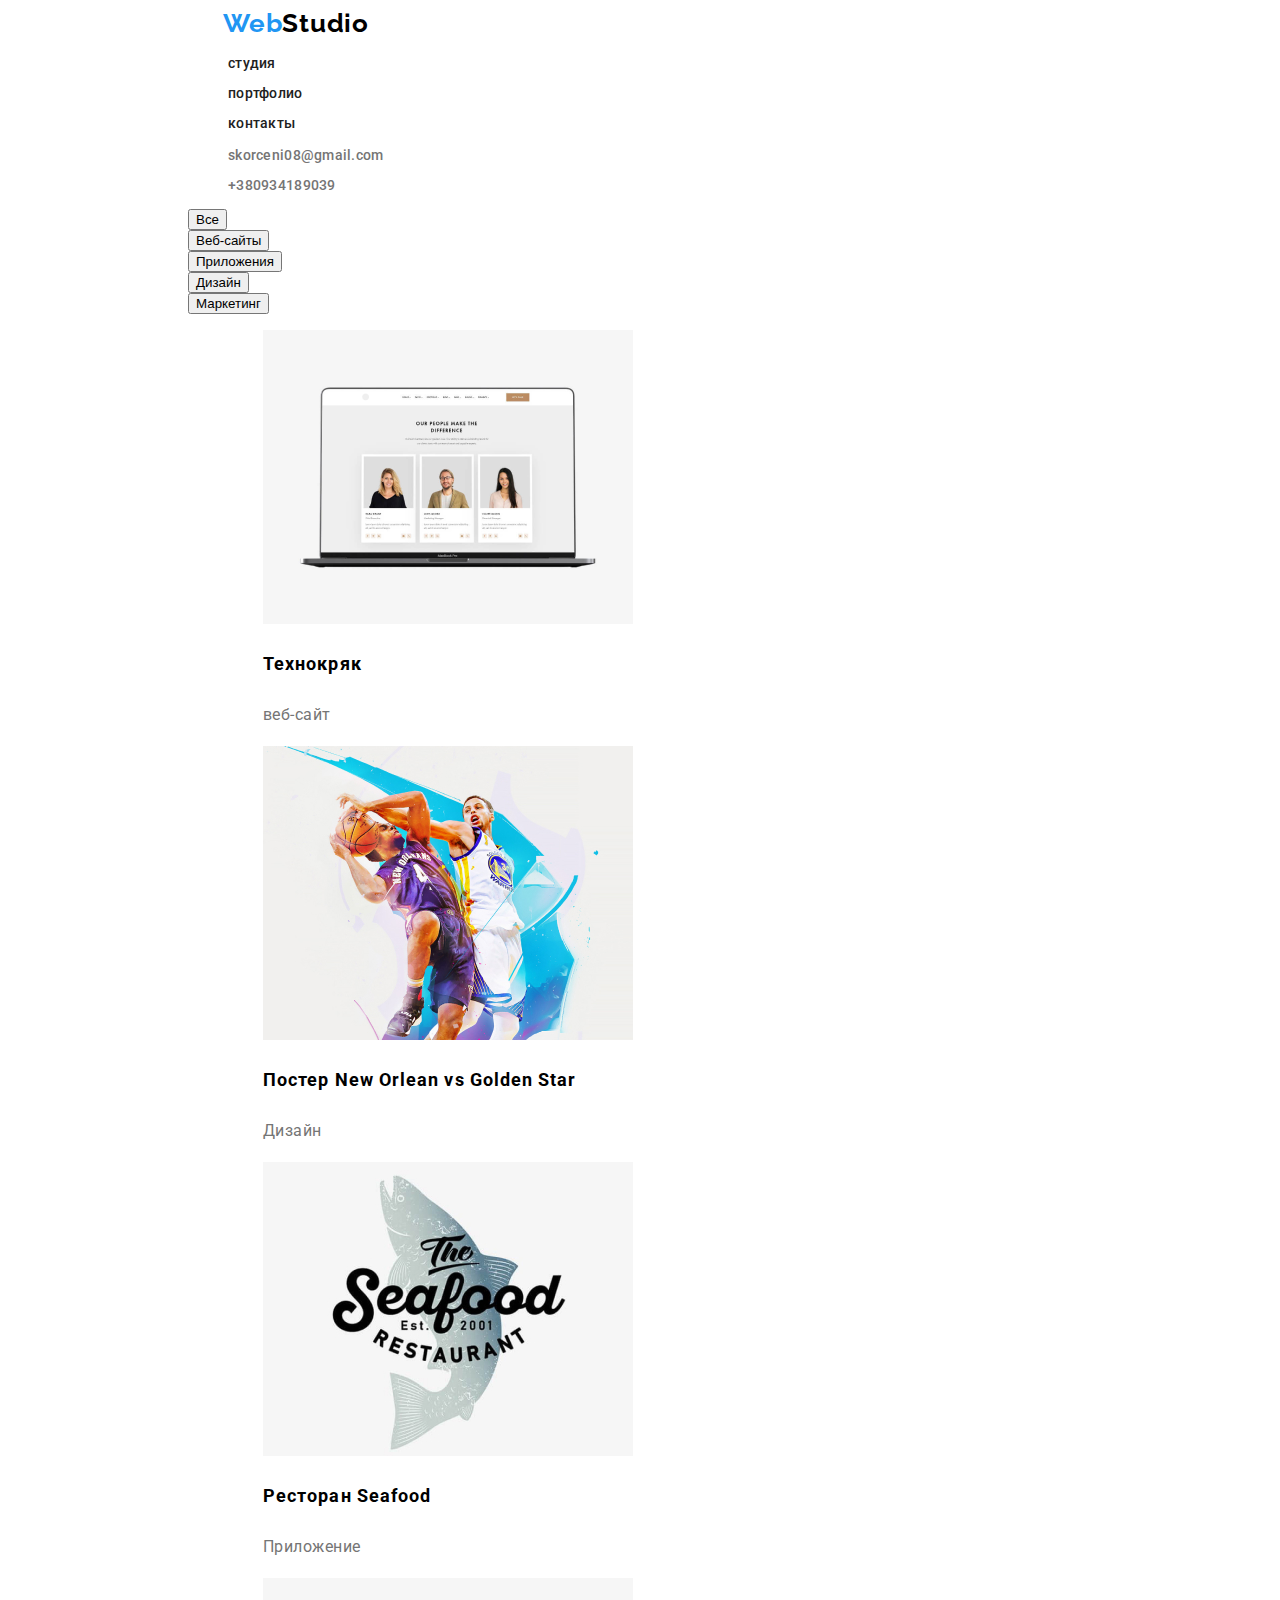
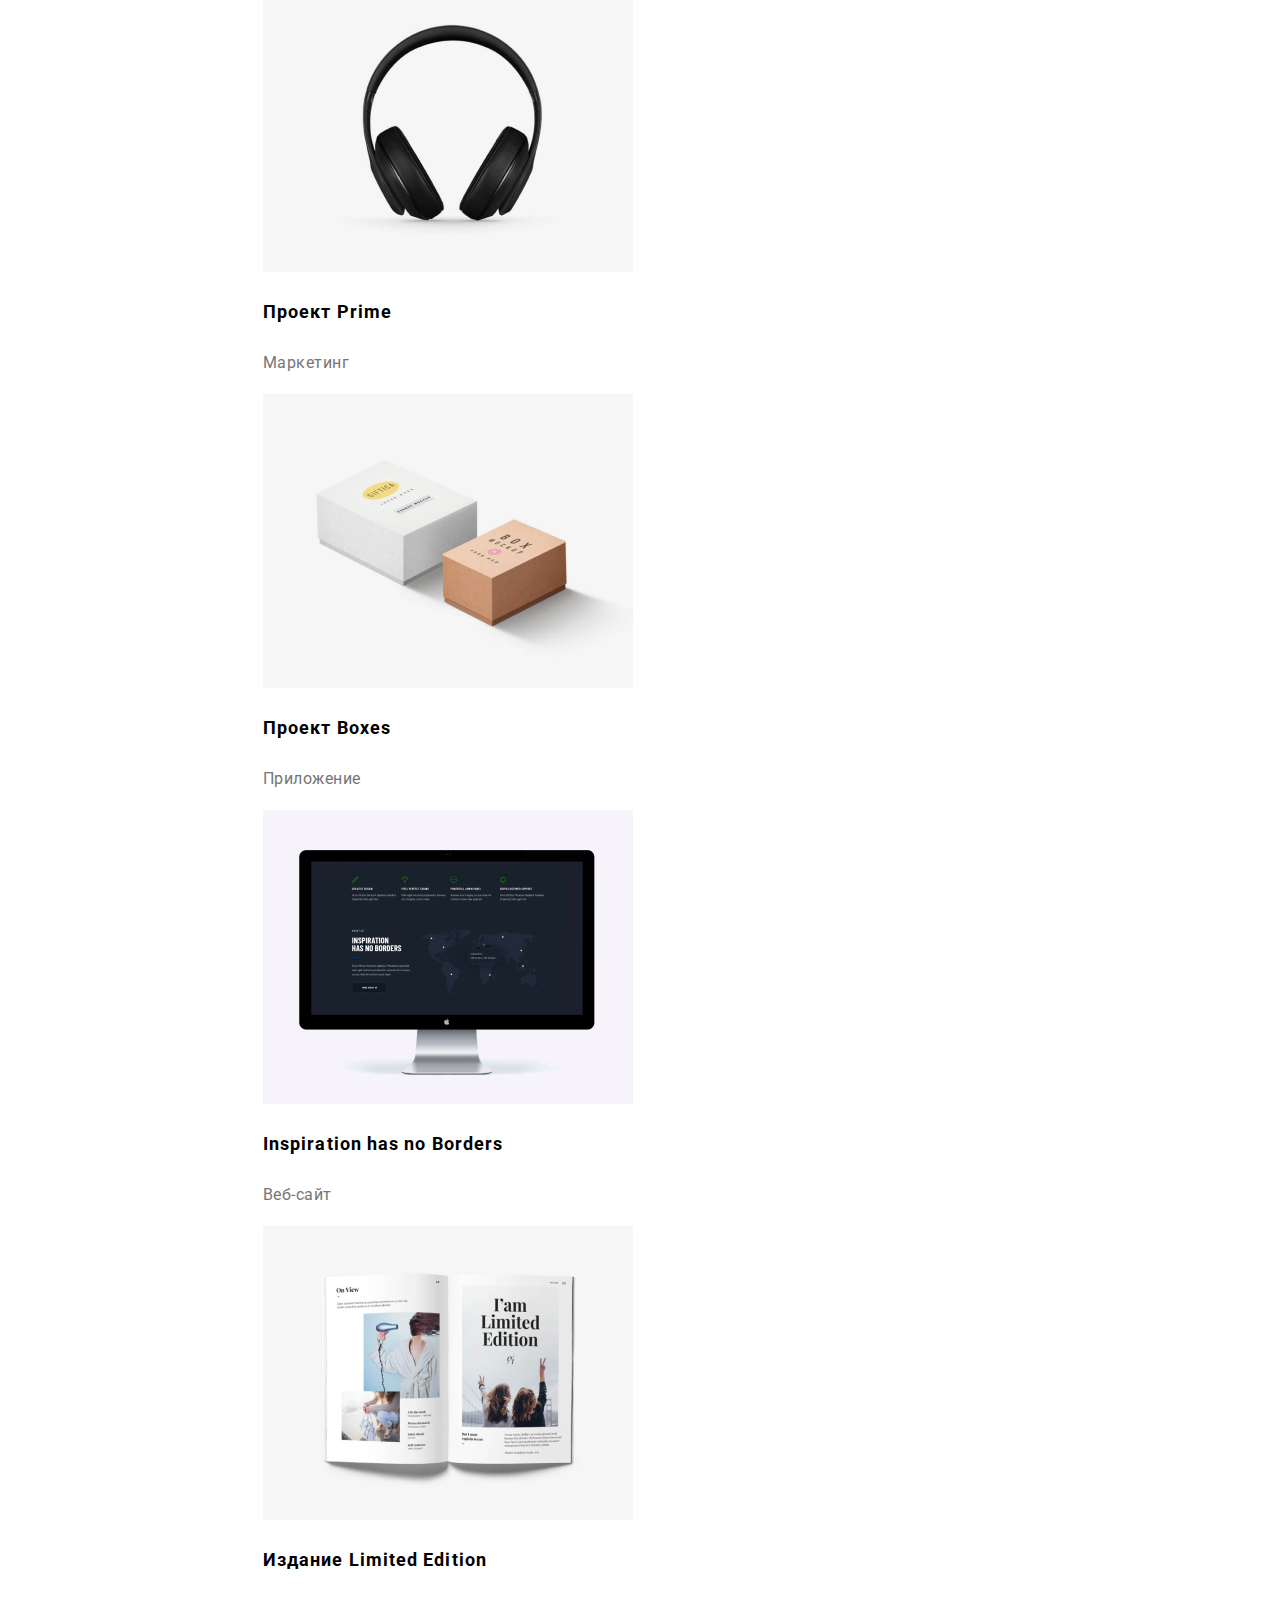
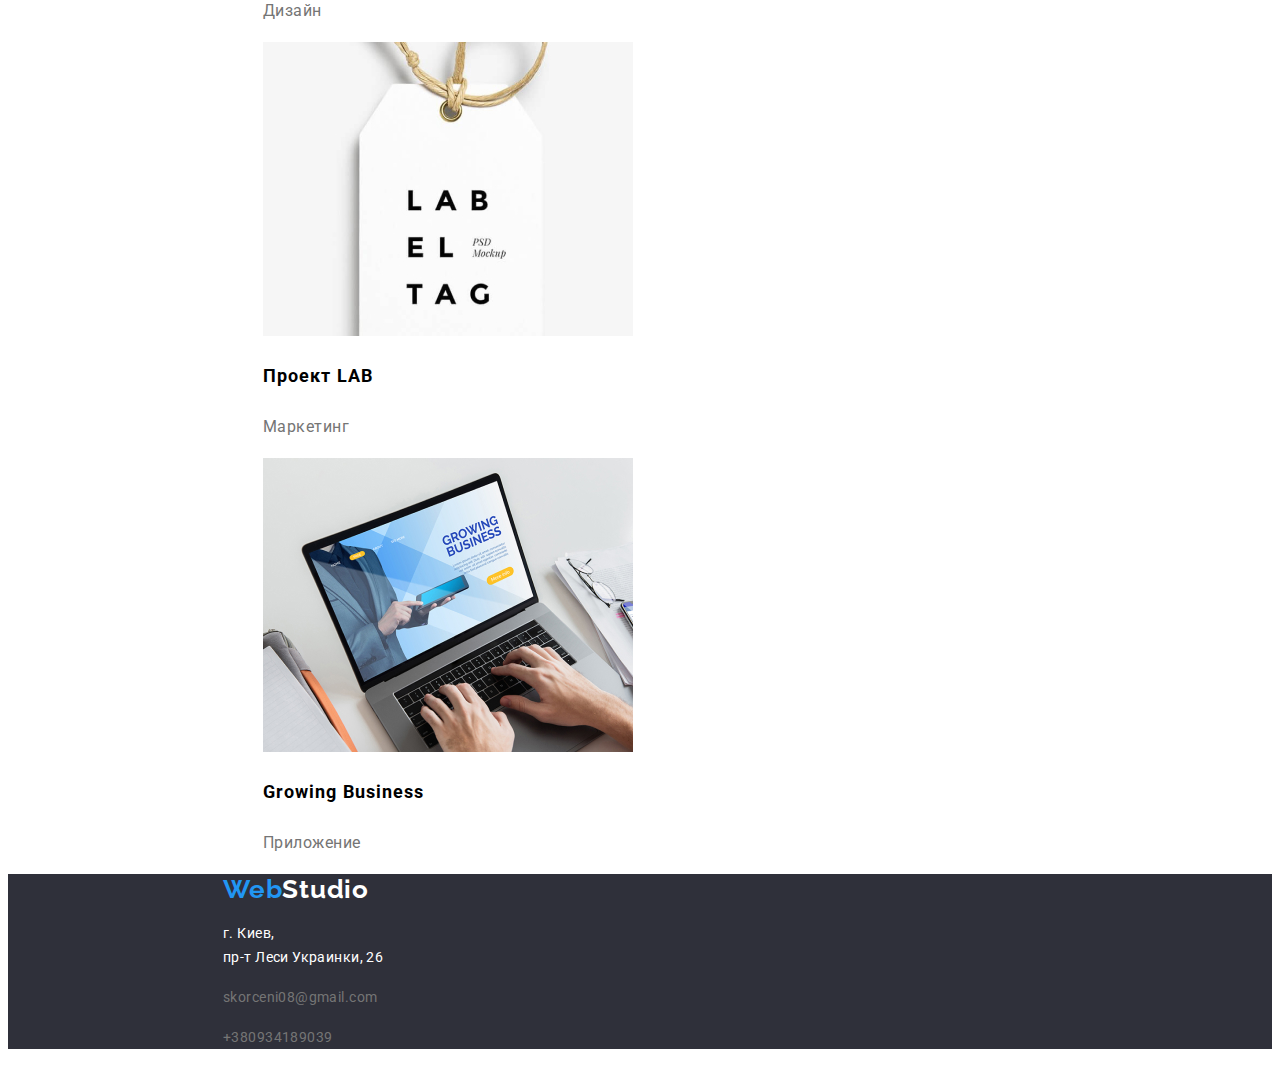
==== commit d325229a: "css final" ====
--- a/portfolio.html
+++ b/portfolio.html
@@ -16,7 +16,7 @@
     <header class="header">
         <nav>
            
-           <a href="./index.html"class="header-logo"><span class="web">Web</span><span class="studio">Studio</span></a>
+           <a href="./index.html" class="header-logo"><span class="web">Web</span><span class="studio">Studio</span></a>
            
            <ul class="header-navigation">   
               <li><a href="./studia.html" class="header-link"><p>студия</p></a></li>
@@ -32,15 +32,13 @@
     </header>
     <main class="maininfo">
         <!-- функционал -->
-        <section class="buttons-section">
-          <ul >
-            <li class="buttons" type="button"><button><span>Все</span></button> </li>
-            <li class="buttons" type="button"><button>Веб-сайты</button></li>
-            <li class="buttons" type="button"><button>Приложения</button></li>
-            <li class="buttons" type="button"><button>Дизайн</button> </li>
-            <li class="buttons" type="button"><button>Маркетинг</button> </li>
+          <ul class="buttons-section">
+            <li class="buttons"><button><span>Все</span></button> </li>
+            <li class="buttons"><button>Веб-сайты</button></li>
+            <li class="buttons"><button>Приложения</button></li>
+            <li class="buttons"><button>Дизайн</button> </li>
+            <li class="buttons"><button>Маркетинг</button> </li>
           </ul>
-        </section>
         <!--портфолио-->
         <section class="portfolio-container">
           <ul>
--- a/css/style.css
+++ b/css/style.css
@@ -1,5 +1,16 @@
+/*цвет текста  #757575*/
+/*вторичный цвет текста #000000*/
+/*цвет #FFFFFF*/
+/*акцент #2196f3*/
+
+:root {
+--primary-text-color: #757575;
+--title-text-color: #000000;
+--accent-text-color: #2196f3;
+}
 body {
-  box-flex: ;
+  background-color: #FFFFFF;
+  color: var(--primary-text-color) ;
 }
 a {
   text-decoration: none;
@@ -7,7 +18,8 @@
 li {
   list-style-type: none;
 }
-.header-logo{
+/*логотип, меню навигации*/
+.header .header-logo{
   font-family: Raleway;
   font-style: normal;
   font-weight: bold;
@@ -23,7 +35,7 @@
   font-size: 26px;
   line-height: 31px;
   letter-spacing: 0.03em;
-  color: #2196f3;
+  color: var(--accent-text-color);
 }
 .studio {
   font-family: Raleway;
@@ -32,7 +44,7 @@
   font-size: 26px;
   line-height: 31px;
   letter-spacing: 0.03em;
-  color: #000000;
+  color: var(--title-text-color);
 }
 
 .header{
@@ -55,14 +67,19 @@
   font-size: 14px;
   line-height: 16px;
   letter-spacing: 0.02em;
-  color: #757575;
-}
-.header-navigation :hover{
-  color: #2196F3;
-} 
-.heder-contacts :hover{
-  color: #2196F3;
-}
+  color: var(--primary-text-color);
+}
+.heder-contacts :hover,
+.header-contacts :focus{
+ color: var(--accent-text-color);
+}
+.header-navigation .header-link :hover,
+.header-navigation .header-link :focus{
+  color: var(--accent-text-color);
+ }
+
+ 
+/*банер и кнопка*/
 .baner{
   background-color:  #2F303A;
   padding-left: 180px;
@@ -78,11 +95,13 @@
   text-transform: uppercase;
   color: #FFFFFF;
 }
-.baner-buttons :hover{
-  color:white;
-  background:#2196f3;
-}
-.baner-buttontext{
+.baner-buttons :hover, 
+.baner-buttons:focus {
+   background-color: var(--accent-text-color); 
+   color: #FFFFFF;
+   text-align: center;
+}
+.button-text{
 font-family: Roboto;
 font-style: normal;
 font-weight: bold;
@@ -92,8 +111,9 @@
 align-items: center;
 text-align: center;
 letter-spacing: 0.06em;
-color: #FFFFFF;
-}
+color: var(--accent-text-color);
+}
+/*текст приимущества*/
 .post-benefits{
   padding-left: 180px;
 }
@@ -105,7 +125,7 @@
   line-height: 16px;
   letter-spacing: 0.03em;
   text-transform: uppercase;
-  color: #212121;
+  color: var(--title-text-color);
   }
 .post-text{
   font-family: Roboto;
@@ -114,8 +134,8 @@
   font-size: 14px;
   line-height: 24px;
   letter-spacing: 0.03em;
-  color: #757575;
-  }
+  }
+  /*примеры рабоы*/
   .our-work{
     padding-left: 180px;
   }
@@ -127,8 +147,9 @@
   line-height: 42px;
   text-align: center;
   letter-spacing: 0.03em;
-  color: #212121;
-  }
+  color: var(--title-text-color);
+  }
+  /*команда*/
   .our-team{
     padding-left: 180px;
   }
@@ -140,7 +161,7 @@
   line-height: 42px;
   text-align: center;
   letter-spacing: 0.03em;
-  color: #212121;
+  color: var(--title-text-color);
 }
 .name{
   font-family: Roboto;
@@ -149,7 +170,7 @@
   font-size: 16px;
   line-height: 19px;
   letter-spacing: 0.03em;
-  color: #212121;
+  color: var(--title-text-color);
 }
 .position{
   font-family: Roboto;
@@ -158,8 +179,8 @@
   font-size: 16px;
   line-height: 19px;
   letter-spacing: 0.03em;
-  color: #757575;
-}
+}
+/*футер навигация*/
 .footer {
   background: #2F303A;
   padding-left: 215px;
@@ -189,41 +210,41 @@
 font-size: 14px;
 line-height: 24px;
 letter-spacing: 0.03em;
-color: rgba(255, 255, 255, 0.6);
-}
-
+color: var(--primary-text-color);
+}
+address :focus,
 address :hover{
-  color: #2196f3;
-}
-
-                              .buttons :hover{
-                                color:white;
-                                background:#2196f3;
-                              }
-                              .name-project{
-                                font-family: Roboto;
-                                font-style: normal;
-                                font-weight: bold;
-                                font-size: 18px;
-                                line-height: 36px;
-                                letter-spacing: 0.06em;
-                                color: #212121;
-                              }
-                              .tipe-project{
-                                font-family: Roboto;
-                                font-style: normal;
-                                font-weight: normal;
-                                font-size: 16px;
-                                line-height: 30px;
-                                letter-spacing: 0.03em;
-                                color: #757575;
-                              }
-                              .buttons-section {
-                                padding-left: 180px;
-                              }
-                              .portfolio-container{
-                                padding-left: 215px;
-                              }
+  color: var(--accent-text-color);
+}
+/*страница портфолио*/
+.buttons-section {
+  padding-left: 180px;
+}
+.portfolio-container{
+  padding-left: 215px;
+}
+.buttons :hover{
+ color:white;
+  background: var(--accent-text-color);
+}
+.name-project{
+ font-family: Roboto;
+ font-style: normal;
+ font-weight: bold;
+ font-size: 18px;
+ line-height: 36px;
+ letter-spacing: 0.06em;
+ color: var(--title-text-color);
+}
+.tipe-project{
+  font-family: Roboto;
+  font-style: normal;
+  font-weight: normal;
+  font-size: 16px;
+  line-height: 30px;
+  letter-spacing: 0.03em;
+}
+                              
                               
 
 
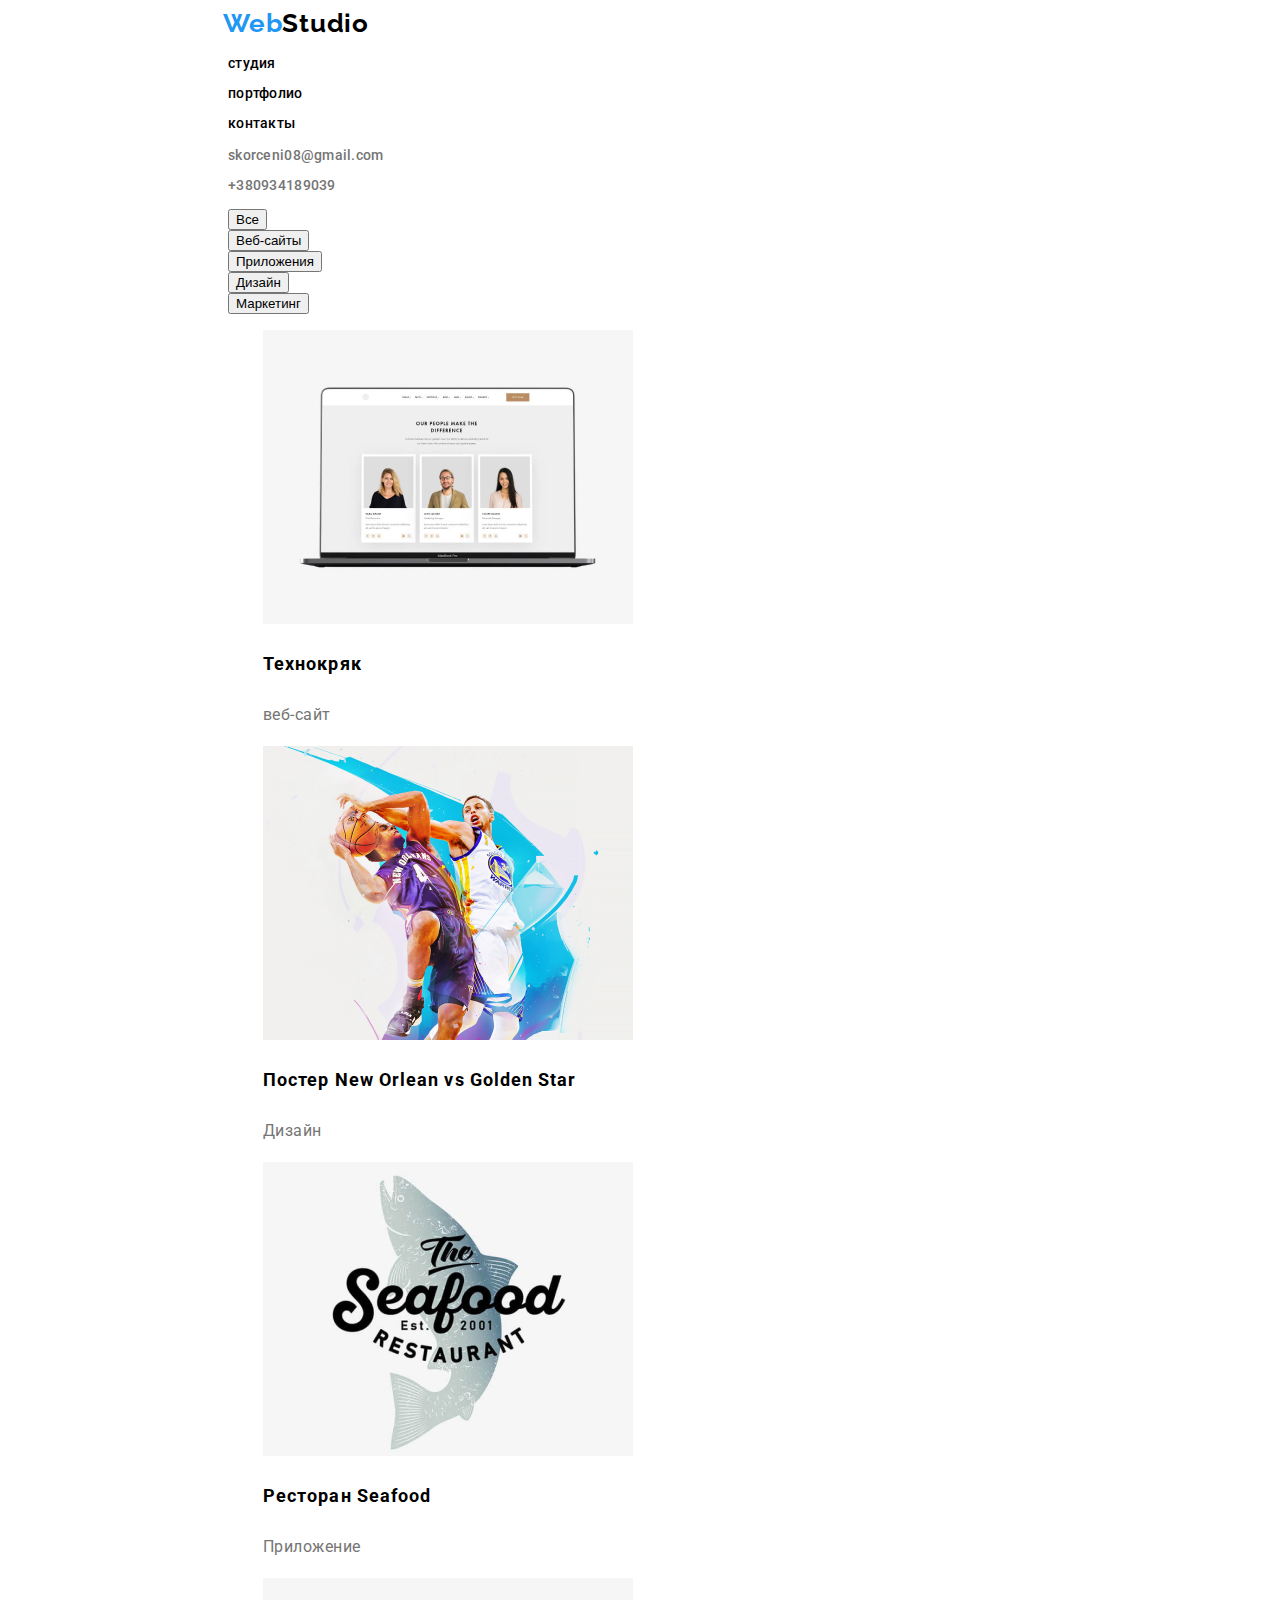
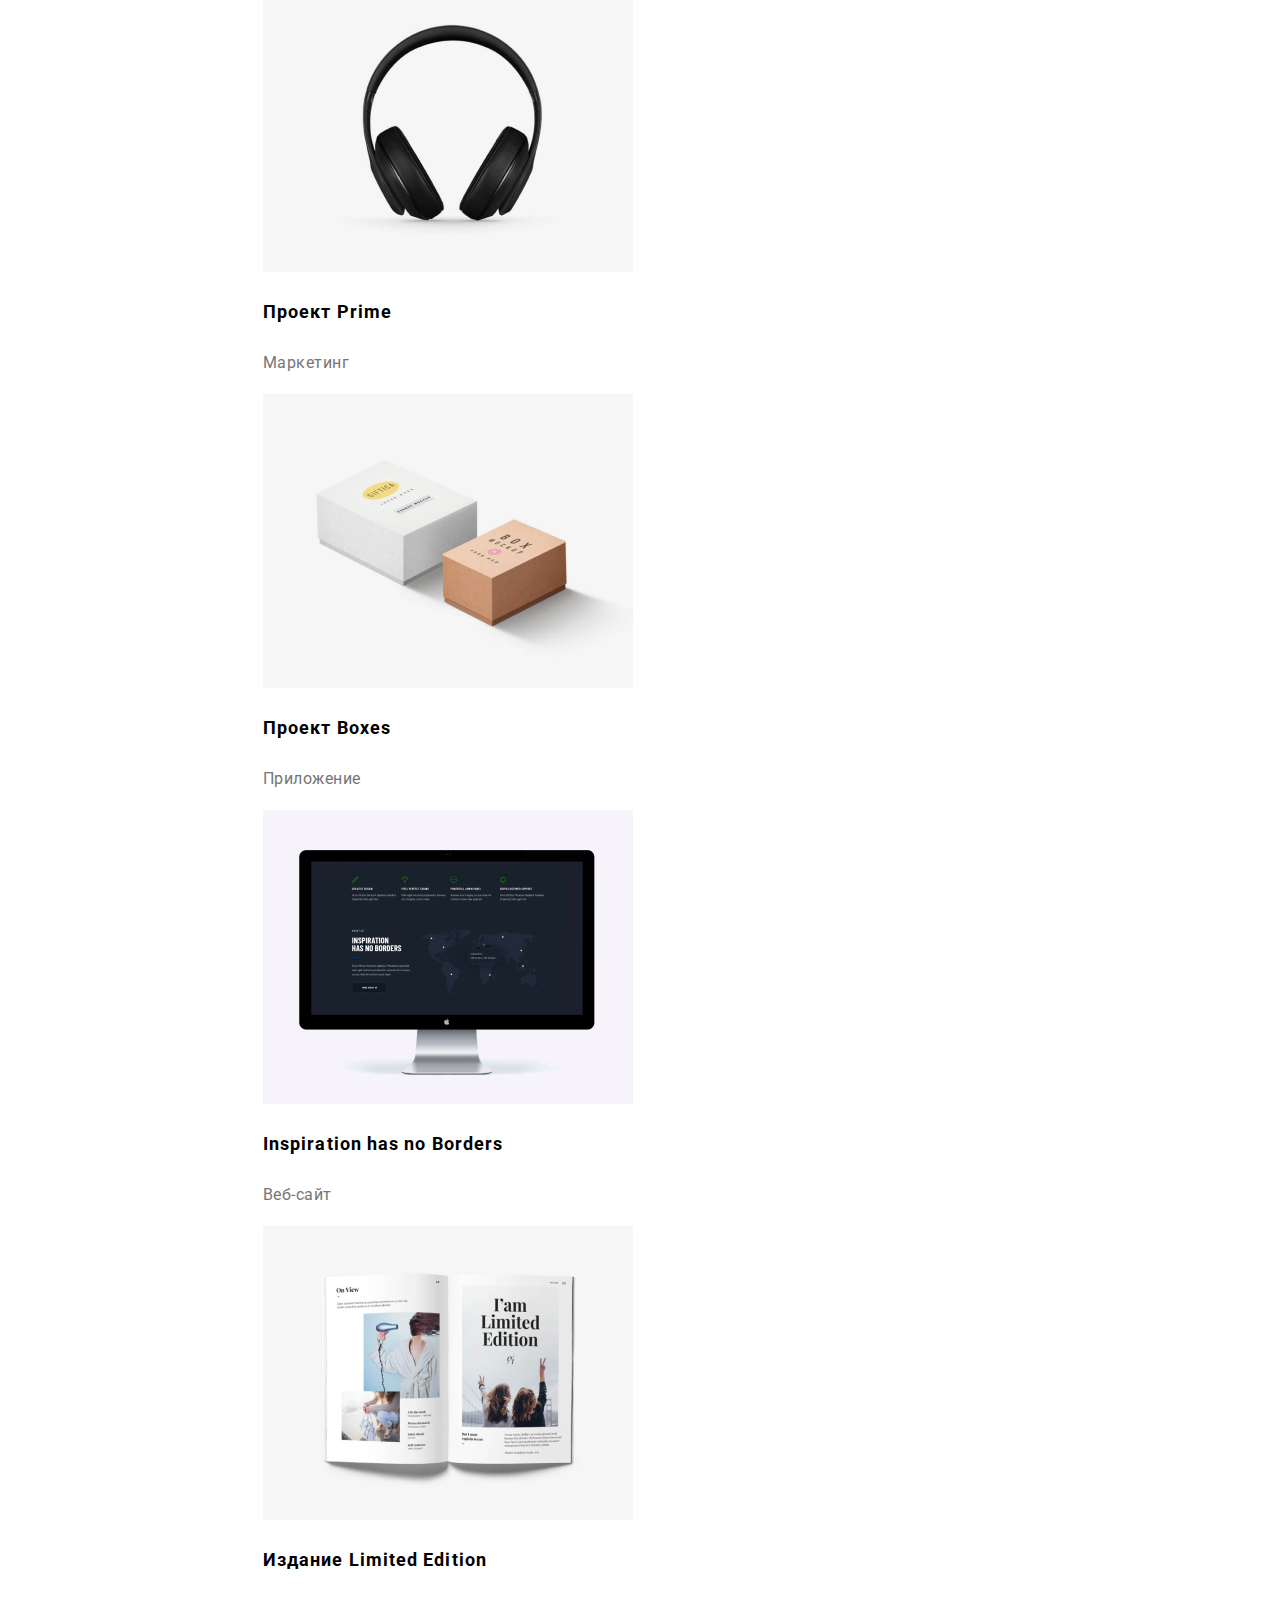
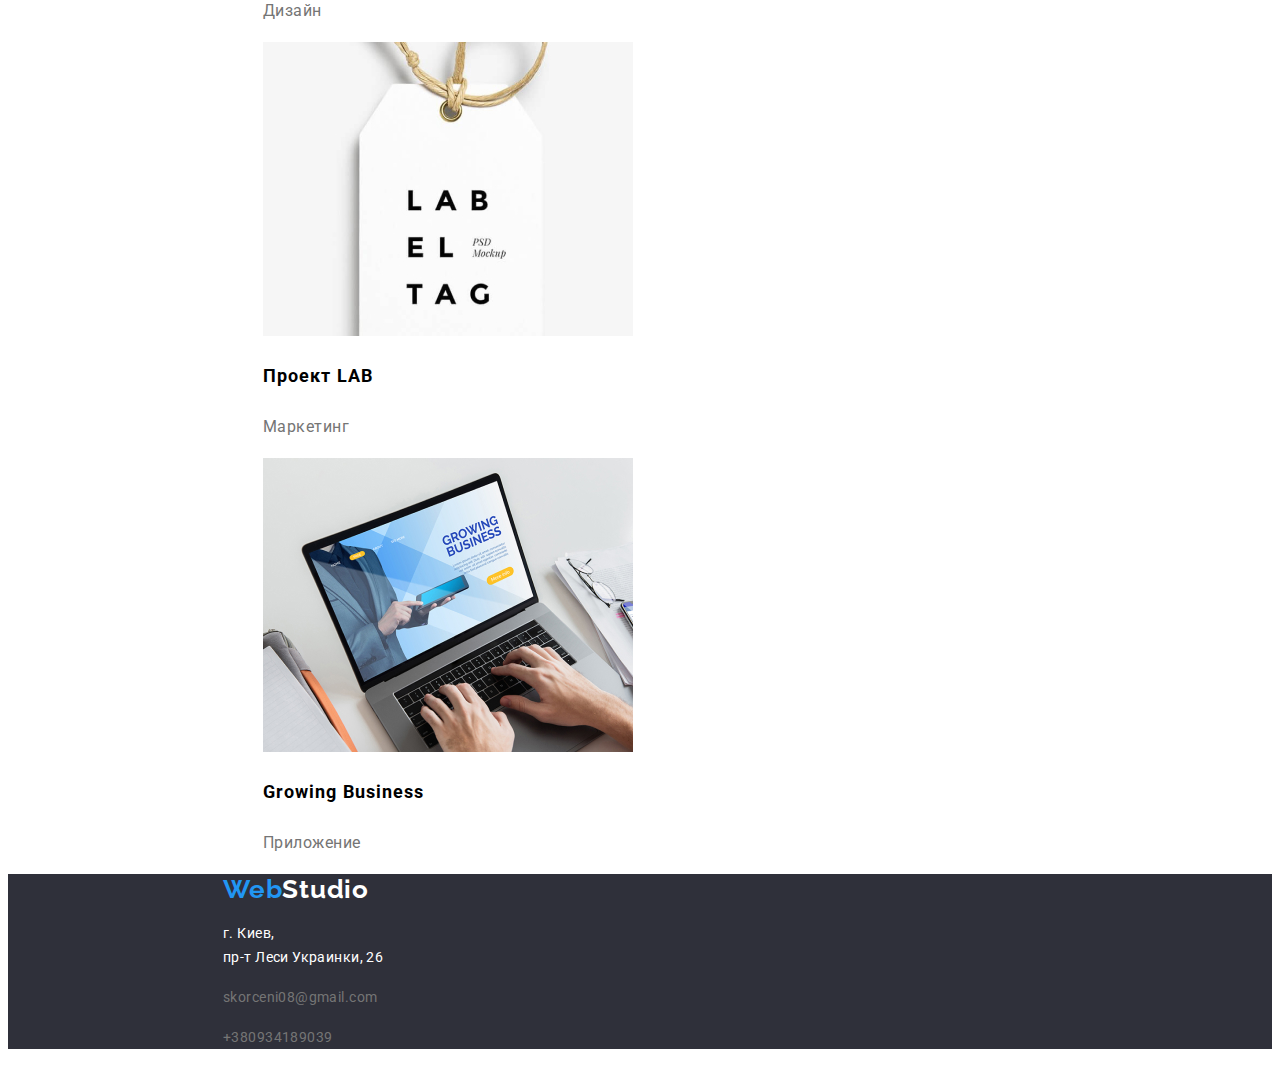
==== commit fc433967: "css fine2" ====
--- a/portfolio.html
+++ b/portfolio.html
@@ -3,13 +3,11 @@
 <head>
     <meta charset="UTF-8">
     <meta name="viewport" content="width=device-width, initial-scale=1.0">
-    <title>Document</title> 
+    <title>Document</title>
+    <link rel="stylesheet" href="https://cdnjs.cloudflare.com/ajax/libs/modern-normalize/1.0.0/modern-normalize.min.css" integrity="sha512-ISS7cAi1PEhQ8jnbJpJZMd29NlhNj4AWYyLOSp2CE/CsHxTCu+r+t0D2yoJudVrd0/8fTVPUVDzY5Tvli75u/g==" crossorigin="anonymous" /> 
     <link rel="stylesheet" href="./css/style.css">
-    <link rel="stylesheet" href="https://cdnjs.cloudflare.com/ajax/libs/modern-normalize/1.0.0/modern-normalize.min.css" integrity="sha512-ISS7cAi1PEhQ8jnbJpJZMd29NlhNj4AWYyLOSp2CE/CsHxTCu+r+t0D2yoJudVrd0/8fTVPUVDzY5Tvli75u/g==" crossorigin="anonymous" />
     <link rel="preconnect" href="https://fonts.gstatic.com">
-    <link rel="stylesheet" href="https://fonts.googleapis.com/css2?family=Raleway&family=Roboto&display=swap">
-    <link rel="preconnect" href="https://fonts.gstatic.com">
-    <link rel="stylesheet" href="https://fonts.googleapis.com/css2?family=Raleway&family=Roboto&display=swap" >  
+    <link href="https://fonts.googleapis.com/css2?family=Raleway:wght@700&family=Roboto:wght@400;500;700;900&display=swap" rel="stylesheet">  
 </head>
 <body>
 <!--навигация-->
@@ -32,12 +30,12 @@
     </header>
     <main class="maininfo">
         <!-- функционал -->
-          <ul class="buttons-section">
-            <li class="buttons"><button><span>Все</span></button> </li>
-            <li class="buttons"><button>Веб-сайты</button></li>
-            <li class="buttons"><button>Приложения</button></li>
-            <li class="buttons"><button>Дизайн</button> </li>
-            <li class="buttons"><button>Маркетинг</button> </li>
+          <ul class="buttons-container">
+            <li class="buttons-section"><button type="button" class="buttons">Все</button> </li>
+            <li class="buttons-section"><button type="button" class="buttons">Веб-сайты</button></li>
+            <li class="buttons-section"><button type="button" class="buttons">Приложения</button></li>
+            <li class="buttons-section"><button type="button" class="buttons">Дизайн</button> </li>
+            <li class="buttons-section"><button type="button" class="buttons">Маркетинг</button> </li>
           </ul>
         <!--портфолио-->
         <section class="portfolio-container">
--- a/css/style.css
+++ b/css/style.css
@@ -7,9 +7,11 @@
 --primary-text-color: #757575;
 --title-text-color: #000000;
 --accent-text-color: #2196f3;
+--primary-white-color: #ffffff;
+--secondary-background-color: #2F303A;
 }
 body {
-  background-color: #FFFFFF;
+  background-color: var(--primary-white-color);
   color: var(--primary-text-color) ;
 }
 a {
@@ -48,7 +50,7 @@
 }
 
 .header{
-  background-color: #FFFFFF;
+  background-color: var(--primary-white-color);
   padding-left: 180px;
 }
 .header-link{
@@ -58,7 +60,7 @@
   font-size: 14px;
   line-height: 16px;
   letter-spacing: 0.02em;
-  color: #212121;
+  color: var(--title-text-color);
 }
 .header-contact{
   font-family: Roboto;
@@ -81,7 +83,7 @@
  
 /*банер и кнопка*/
 .baner{
-  background-color:  #2F303A;
+  background-color: var(--secondary-background-color);
   padding-left: 180px;
 }
 .baner-text{
@@ -93,25 +95,25 @@
   text-align: center;
   letter-spacing: 0.06em;
   text-transform: uppercase;
-  color: #FFFFFF;
+  color: var(--primary-white-color);
 }
 .baner-buttons :hover, 
 .baner-buttons:focus {
    background-color: var(--accent-text-color); 
-   color: #FFFFFF;
-   text-align: center;
-}
-.button-text{
+   color: var(--primary-white-color);
+}
+.baner-buttons{
 font-family: Roboto;
 font-style: normal;
 font-weight: bold;
 font-size: 16px;
-line-height: 30px;
+line-height: 35px;
 display: flex;
 align-items: center;
 text-align: center;
 letter-spacing: 0.06em;
-color: var(--accent-text-color);
+color: var(--primary-white-color);
+background-color: var(--accent-text-color);
 }
 /*текст приимущества*/
 .post-benefits{
@@ -182,7 +184,7 @@
 }
 /*футер навигация*/
 .footer {
-  background: #2F303A;
+  background: var(--secondary-background-color);
   padding-left: 215px;
 }
 .footerstudio {
@@ -192,7 +194,7 @@
   font-size: 26px;
   line-height: 31px;
   letter-spacing: 0.03em;
-  color: white;
+  color: var(--primary-white-color);
 }
 .footer-map{
   font-family: Roboto;
@@ -201,7 +203,7 @@
   font-size: 14px;
   line-height: 24px;
   letter-spacing: 0.03em;
-  color: #FFFFFF;
+  color: var(--primary-white-color);
 }
 .footer-contacts{
 font-family: Roboto;
@@ -223,10 +225,12 @@
 .portfolio-container{
   padding-left: 215px;
 }
-.buttons :hover{
- color:white;
-  background: var(--accent-text-color);
-}
+.buttons-section :hover,
+.buttons-section :focus{
+  color: var(--primary-white-color);
+  background-color: var(--accent-text-color);
+}
+ 
 .name-project{
  font-family: Roboto;
  font-style: normal;
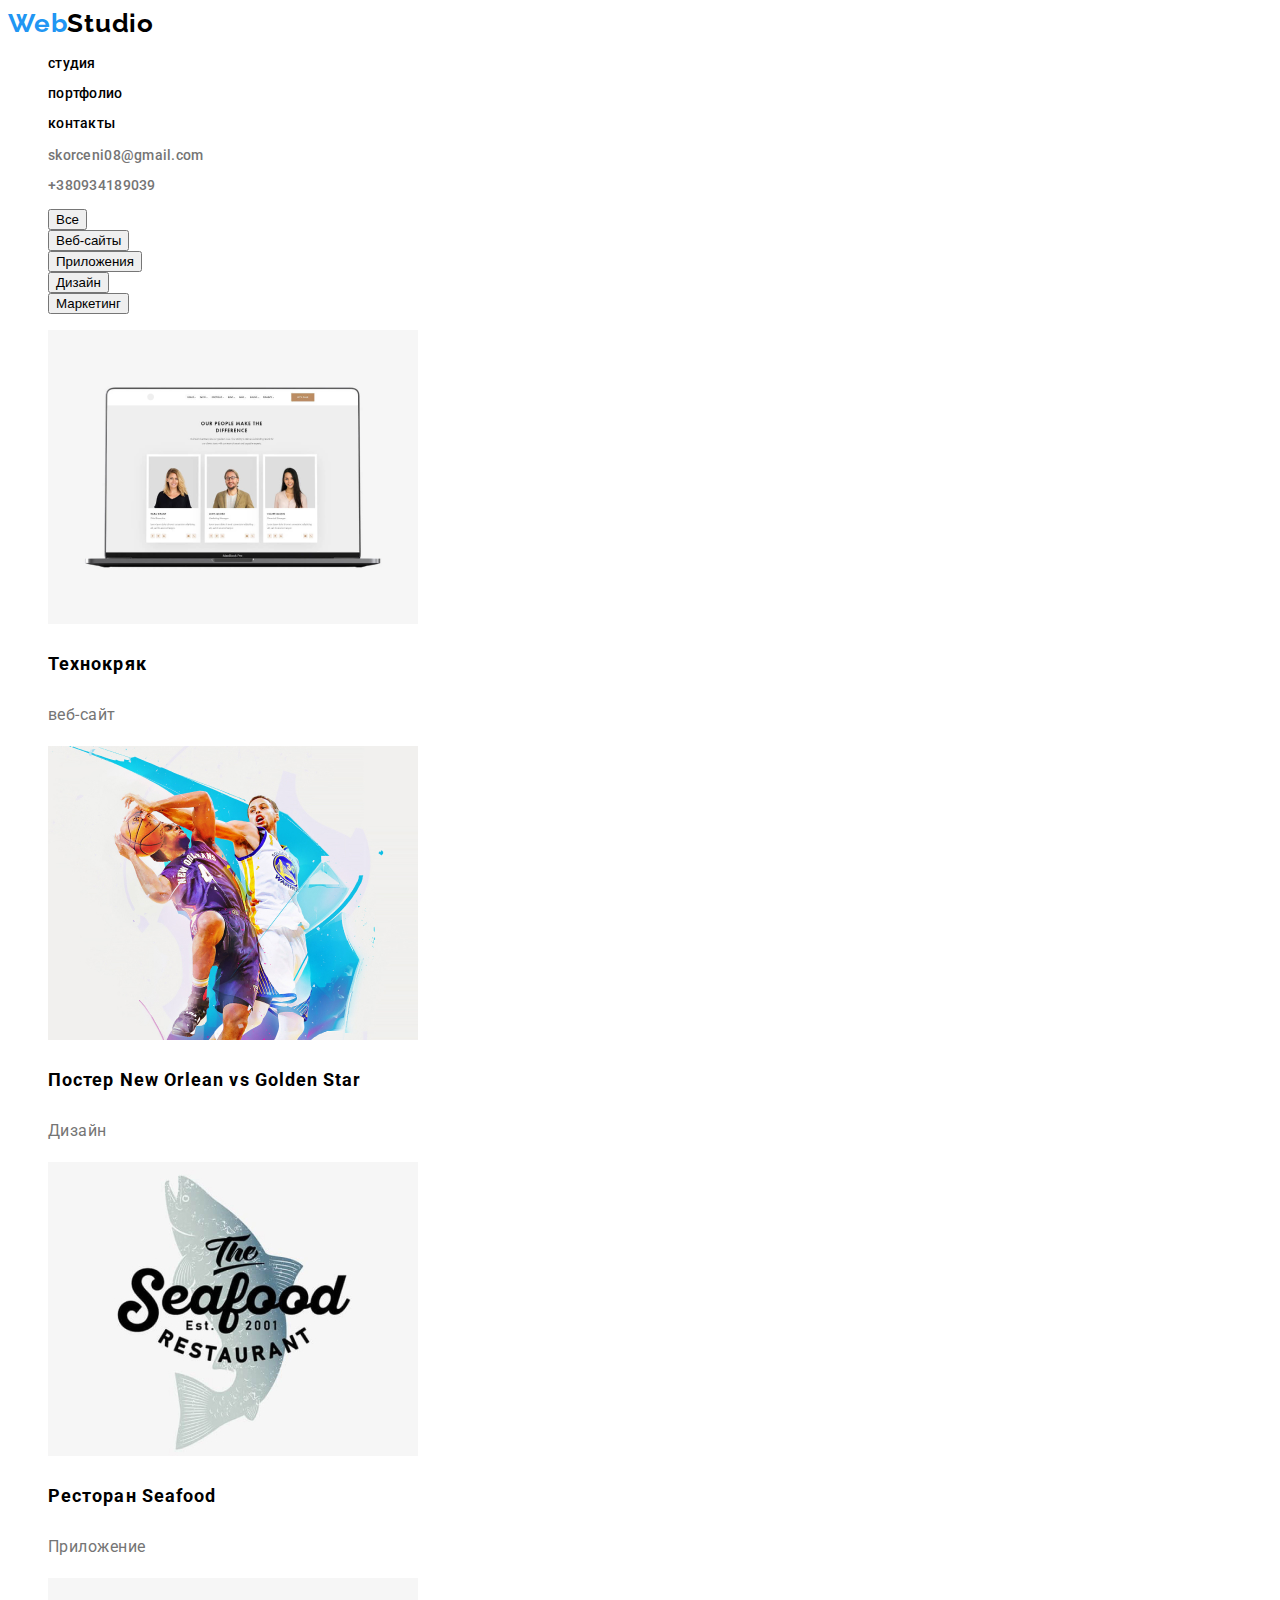
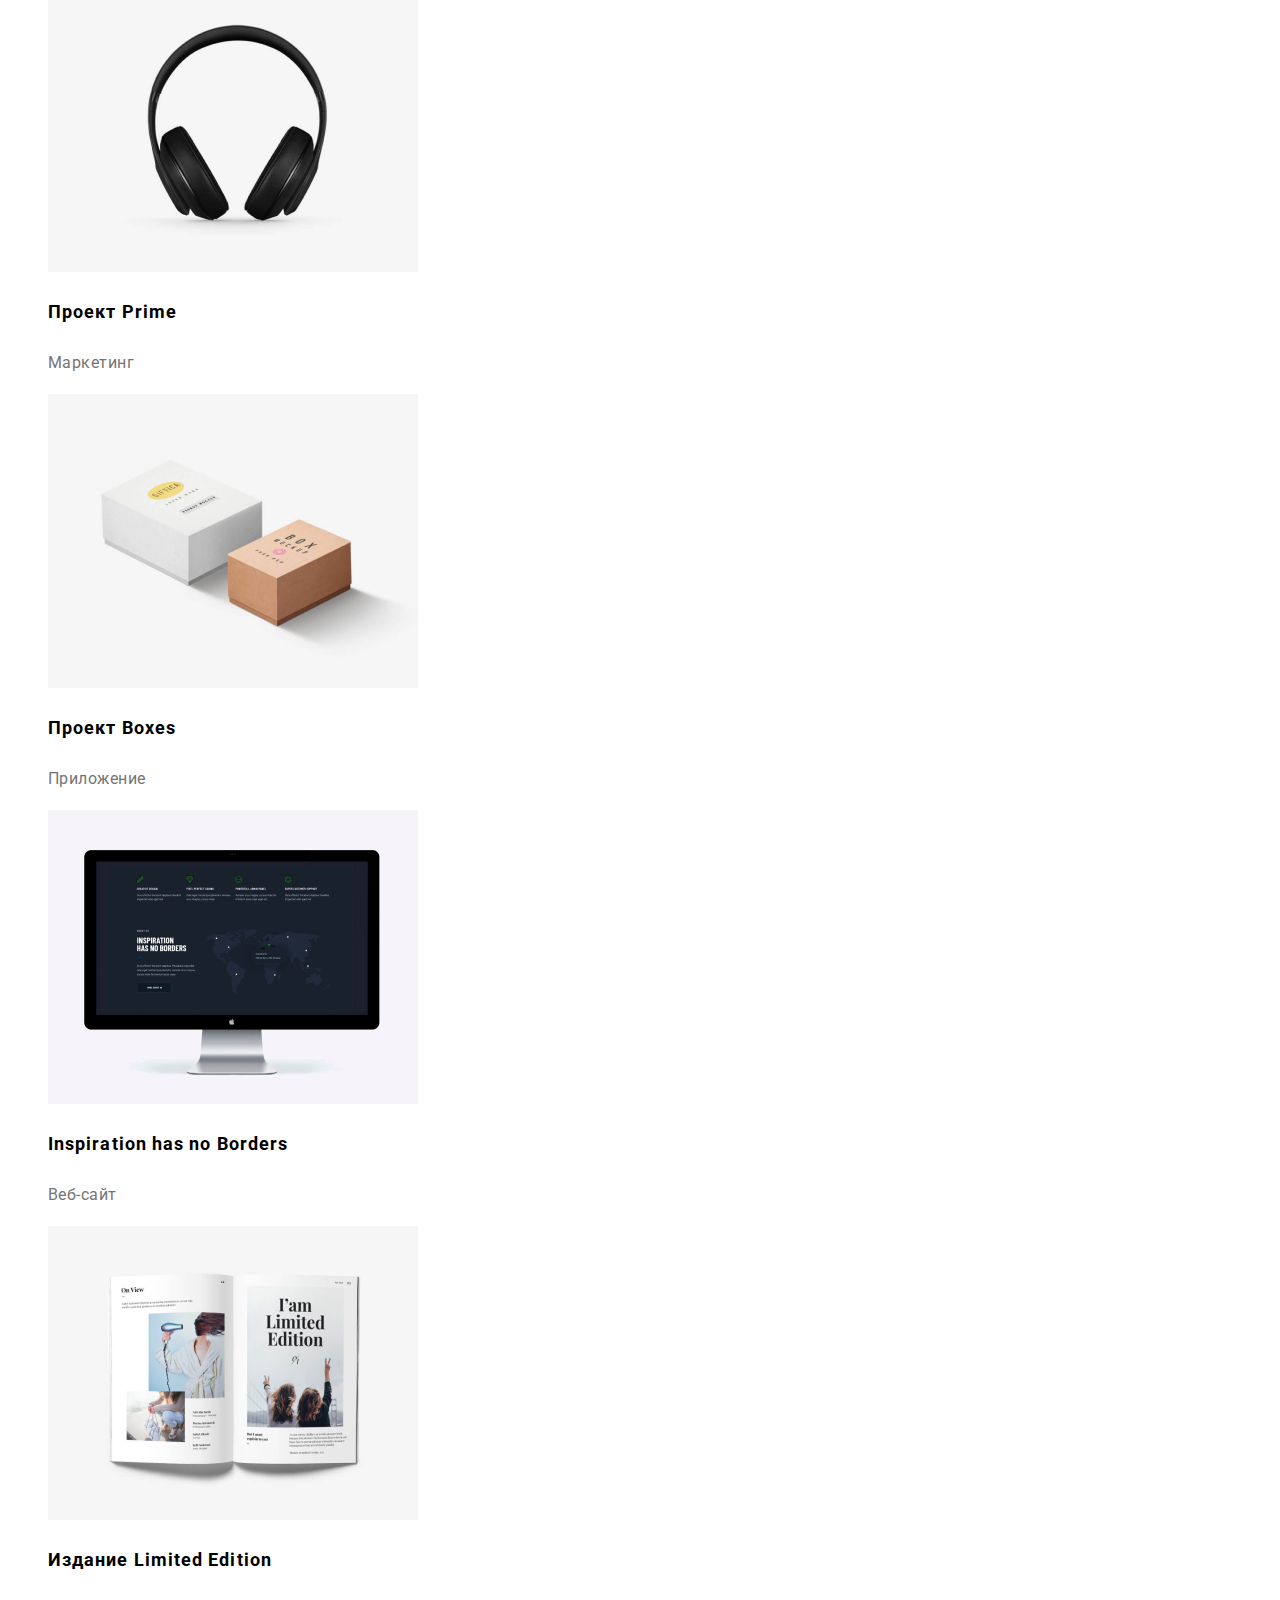
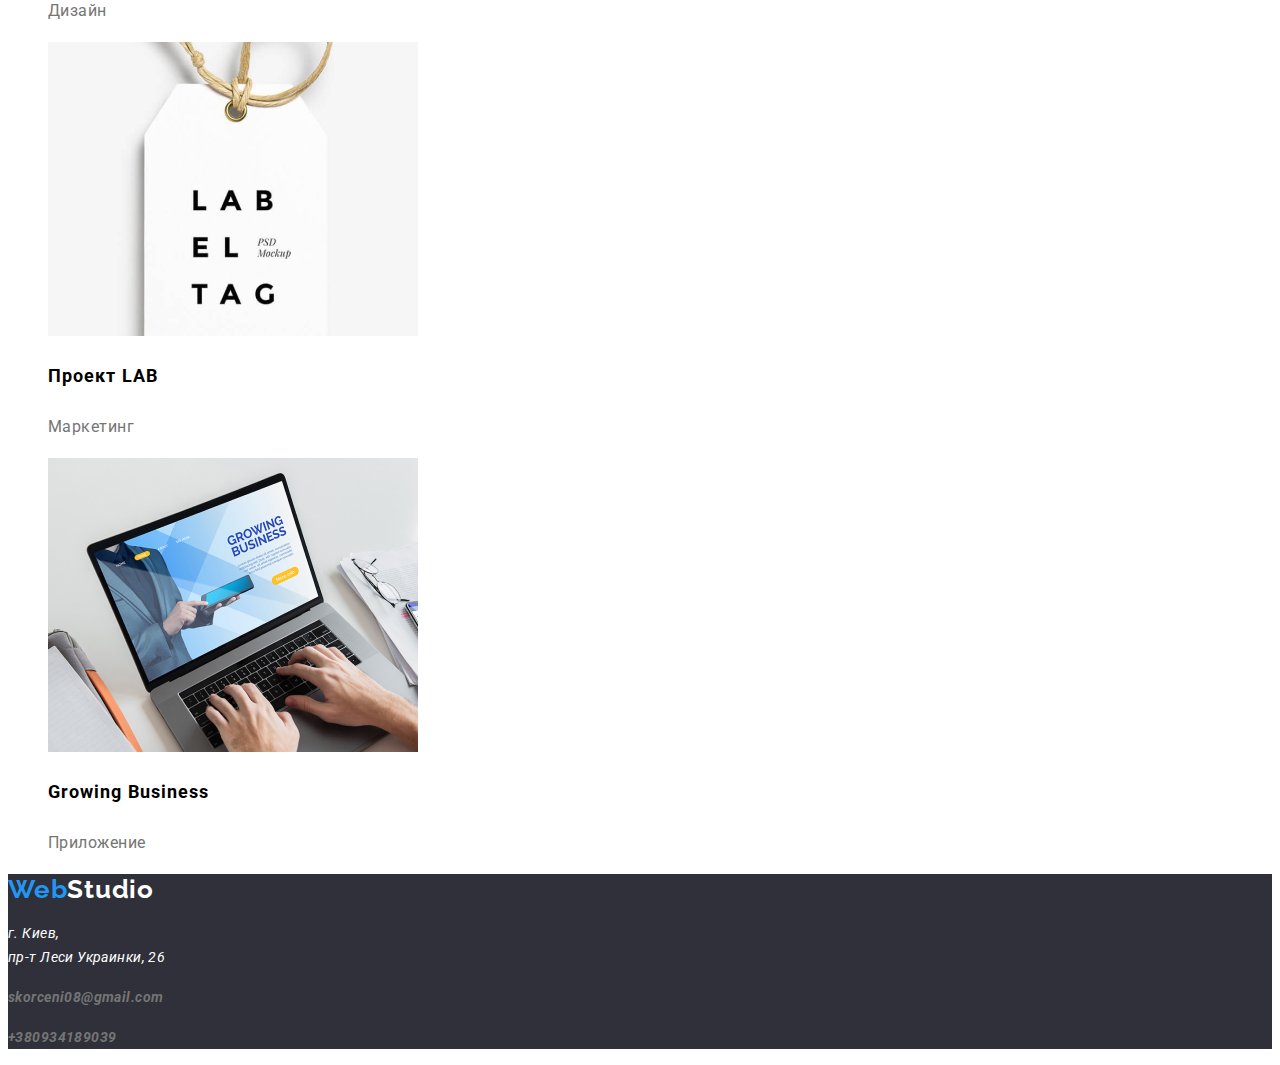
==== commit cad18f70: "Submission2" ====
--- a/portfolio.html
+++ b/portfolio.html
@@ -29,7 +29,8 @@
           </ul>
     </header>
     <main class="maininfo">
-        <!-- функционал -->
+        <!--портфолио-->
+        <section class="portfolio-container">
           <ul class="buttons-container">
             <li class="buttons-section"><button type="button" class="buttons">Все</button> </li>
             <li class="buttons-section"><button type="button" class="buttons">Веб-сайты</button></li>
@@ -37,8 +38,6 @@
             <li class="buttons-section"><button type="button" class="buttons">Дизайн</button> </li>
             <li class="buttons-section"><button type="button" class="buttons">Маркетинг</button> </li>
           </ul>
-        <!--портфолио-->
-        <section class="portfolio-container">
           <ul>
             <li>
               <img class="portfolio" src="./img/techno.png" alt="вебсайт" width="370">
--- a/css/style.css
+++ b/css/style.css
@@ -1,8 +1,3 @@
-/*цвет текста  #757575*/
-/*вторичный цвет текста #000000*/
-/*цвет #FFFFFF*/
-/*акцент #2196f3*/
-
 :root {
 --primary-text-color: #757575;
 --title-text-color: #000000;
@@ -11,65 +6,57 @@
 --secondary-background-color: #2F303A;
 }
 body {
-  background-color: var(--primary-white-color);
-  color: var(--primary-text-color) ;
+ background-color: var(--primary-white-color);
+ color: var(--primary-text-color) ;
+ font-family: "Roboto", sans-serif;
+ font-style: normal;
+ font-weight: bold;
 }
 a {
-  text-decoration: none;
+ text-decoration: none;
 }
 li {
-  list-style-type: none;
+ list-style-type: none;
 }
 /*логотип, меню навигации*/
 .header .header-logo{
-  font-family: Raleway;
-  font-style: normal;
-  font-weight: bold;
-  font-size: 26px;
-  line-height: 31px;
-  letter-spacing: 0.03em;
-  padding-left: 35px;
+ font-family: Raleway;
+ font-size: 26px;
+ line-height: 31px;
+ letter-spacing: 0.03em;
 }
 .web {
-  font-family: Raleway;
-  font-style: normal;
-  font-weight: bold;
-  font-size: 26px;
-  line-height: 31px;
-  letter-spacing: 0.03em;
-  color: var(--accent-text-color);
+ font-family: Raleway;
+ font-size: 26px;
+ line-height: 31px;
+ letter-spacing: 0.03em;
+ color: var(--accent-text-color);
 }
 .studio {
-  font-family: Raleway;
-  font-style: normal;
-  font-weight: bold;
-  font-size: 26px;
-  line-height: 31px;
-  letter-spacing: 0.03em;
-  color: var(--title-text-color);
-}
-
+ font-family: Raleway;
+ font-size: 26px;
+ line-height: 31px;
+ letter-spacing: 0.03em;
+ color: var(--title-text-color);
+}
 .header{
-  background-color: var(--primary-white-color);
-  padding-left: 180px;
+ background-color: var(--primary-white-color);
 }
 .header-link{
-  font-family: Roboto;
-  font-style: normal;
-  font-weight: 500;
-  font-size: 14px;
-  line-height: 16px;
-  letter-spacing: 0.02em;
-  color: var(--title-text-color);
+ font-family: Roboto;
+ font-weight: 500;
+ font-size: 14px;
+ line-height: 16px;
+ letter-spacing: 0.02em;
+ color: var(--title-text-color);
 }
 .header-contact{
-  font-family: Roboto;
-  font-style: normal;
-  font-weight: 500;
-  font-size: 14px;
-  line-height: 16px;
-  letter-spacing: 0.02em;
-  color: var(--primary-text-color);
+ font-family: Roboto;
+ font-weight: 500;
+ font-size: 14px;
+ line-height: 16px;
+ letter-spacing: 0.02em;
+ color: var(--primary-text-color);
 }
 .heder-contacts :hover,
 .header-contacts :focus{
@@ -77,176 +64,147 @@
 }
 .header-navigation .header-link :hover,
 .header-navigation .header-link :focus{
-  color: var(--accent-text-color);
+ color: var(--accent-text-color);
  }
-
- 
 /*банер и кнопка*/
 .baner{
-  background-color: var(--secondary-background-color);
-  padding-left: 180px;
+ background-color: var(--secondary-background-color);
 }
 .baner-text{
-  font-family: Roboto;
-  font-style: normal;
-  font-weight: 900;
-  font-size: 44px;
-  line-height: 60px;
-  text-align: center;
-  letter-spacing: 0.06em;
-  text-transform: uppercase;
-  color: var(--primary-white-color);
+ font-family: Roboto;
+ font-weight: 900;
+ font-size: 44px;
+ line-height: 60px;
+ text-align: center;
+ letter-spacing: 0.06em;
+ text-transform: uppercase;
+ color: var(--primary-white-color);
 }
 .baner-buttons :hover, 
 .baner-buttons:focus {
-   background-color: var(--accent-text-color); 
-   color: var(--primary-white-color);
+ background-color: var(--accent-text-color); 
+ color: var(--primary-white-color);
 }
 .baner-buttons{
-font-family: Roboto;
-font-style: normal;
-font-weight: bold;
-font-size: 16px;
-line-height: 35px;
-display: flex;
-align-items: center;
-text-align: center;
-letter-spacing: 0.06em;
-color: var(--primary-white-color);
-background-color: var(--accent-text-color);
-}
-/*текст приимущества*/
-.post-benefits{
-  padding-left: 180px;
-}
+ font-family: Robot
+ font-size: 16px;
+ line-height: 35px;
+ display: flex;
+ align-items: center;
+ text-align: center;
+ letter-spacing: 0.06em;
+ color: var(--primary-white-color);
+ background-color: var(--accent-text-color);
+ }
+
+ /*текст приимущества*/
+
 .post-title{
-  font-family: Roboto;
-  font-style: normal;
-  font-weight: bold;
-  font-size: 14px;
-  line-height: 16px;
-  letter-spacing: 0.03em;
-  text-transform: uppercase;
-  color: var(--title-text-color);
+ font-family: Roboto;
+ font-size: 14px;
+ line-height: 16px;
+ letter-spacing: 0.03em;
+ text-transform: uppercase;
+ color: var(--title-text-color);
   }
 .post-text{
-  font-family: Roboto;
-  font-style: normal;
-  font-weight: normal;
-  font-size: 14px;
-  line-height: 24px;
-  letter-spacing: 0.03em;
+ font-family: Roboto;
+ font-weight: normal;
+ font-size: 14px;
+ line-height: 24px;
+ letter-spacing: 0.03em;
   }
+  
   /*примеры рабоы*/
-  .our-work{
-    padding-left: 180px;
-  }
-.post-work{
-  font-family: Roboto;
-  font-style: normal;
-  font-weight: bold;
-  font-size: 36px;
-  line-height: 42px;
-  text-align: center;
-  letter-spacing: 0.03em;
-  color: var(--title-text-color);
-  }
-  /*команда*/
-  .our-team{
-    padding-left: 180px;
-  }
-.post-team{
-  font-family: Roboto;
-  font-style: normal;
-  font-weight: bold;
-  font-size: 36px;
-  line-height: 42px;
-  text-align: center;
-  letter-spacing: 0.03em;
-  color: var(--title-text-color);
+
+  .post-work{
+ font-family: Roboto;
+ font-size: 36px;
+ line-height: 42px;
+ text-align: center;
+ letter-spacing: 0.03em;
+ color: var(--title-text-color);
+}
+ 
+/*команда*/
+
+  .post-team{
+ font-family: Roboto;
+ font-size: 36px;
+ line-height: 42px;
+ text-align: center;
+ letter-spacing: 0.03em;
+ color: var(--title-text-color);
 }
 .name{
-  font-family: Roboto;
-  font-style: normal;
-  font-weight: 500;
-  font-size: 16px;
-  line-height: 19px;
-  letter-spacing: 0.03em;
-  color: var(--title-text-color);
+ font-family: Roboto;
+ font-weight: 500;
+ font-size: 16px;
+ line-height: 19px;
+ letter-spacing: 0.03em;
+ color: var(--title-text-color);
 }
 .position{
-  font-family: Roboto;
-  font-style: normal;
-  font-weight: normal;
-  font-size: 16px;
-  line-height: 19px;
-  letter-spacing: 0.03em;
-}
+ font-family: Roboto;
+ font-weight: normal;
+ font-size: 16px;
+ line-height: 19px;
+ letter-spacing: 0.03em;
+}
+
 /*футер навигация*/
+
 .footer {
-  background: var(--secondary-background-color);
-  padding-left: 215px;
+ background: var(--secondary-background-color);
 }
 .footerstudio {
-  font-family: Raleway;
-  font-style: normal;
-  font-weight: bold;
-  font-size: 26px;
-  line-height: 31px;
-  letter-spacing: 0.03em;
-  color: var(--primary-white-color);
+ font-family: Raleway;
+ font-size: 26px;
+ line-height: 31px;
+ letter-spacing: 0.03em;
+ color: var(--primary-white-color);
 }
 .footer-map{
-  font-family: Roboto;
-  font-style: normal;
-  font-weight: normal;
-  font-size: 14px;
-  line-height: 24px;
-  letter-spacing: 0.03em;
-  color: var(--primary-white-color);
+ font-family: Roboto;
+ font-weight: normal;
+ font-size: 14px;
+ line-height: 24px;
+ letter-spacing: 0.03em;
+ color: var(--primary-white-color);
 }
 .footer-contacts{
-font-family: Roboto;
-font-style: normal;
-font-weight: normal;
-font-size: 14px;
-line-height: 24px;
-letter-spacing: 0.03em;
-color: var(--primary-text-color);
+ font-family: Roboto
+ font-weight: normal;
+ font-size: 14px;
+ line-height: 24px;
+ letter-spacing: 0.03em;
+ color: var(--primary-text-color);
 }
 address :focus,
 address :hover{
-  color: var(--accent-text-color);
-}
+ color: var(--accent-text-color);
+}
+
 /*страница портфолио*/
-.buttons-section {
-  padding-left: 180px;
-}
-.portfolio-container{
-  padding-left: 215px;
-}
+
 .buttons-section :hover,
 .buttons-section :focus{
-  color: var(--primary-white-color);
-  background-color: var(--accent-text-color);
-}
- 
+ color: var(--primary-white-color);
+ background-color: var(--accent-text-color);
+}
 .name-project{
  font-family: Roboto;
- font-style: normal;
- font-weight: bold;
  font-size: 18px;
  line-height: 36px;
  letter-spacing: 0.06em;
  color: var(--title-text-color);
 }
 .tipe-project{
-  font-family: Roboto;
-  font-style: normal;
-  font-weight: normal;
-  font-size: 16px;
-  line-height: 30px;
-  letter-spacing: 0.03em;
+ font-family: Roboto;
+ font-weight: normal;
+ font-size: 16px;
+ line-height: 30px;
+ letter-spacing: 0.03em;
 }
                               
                               
